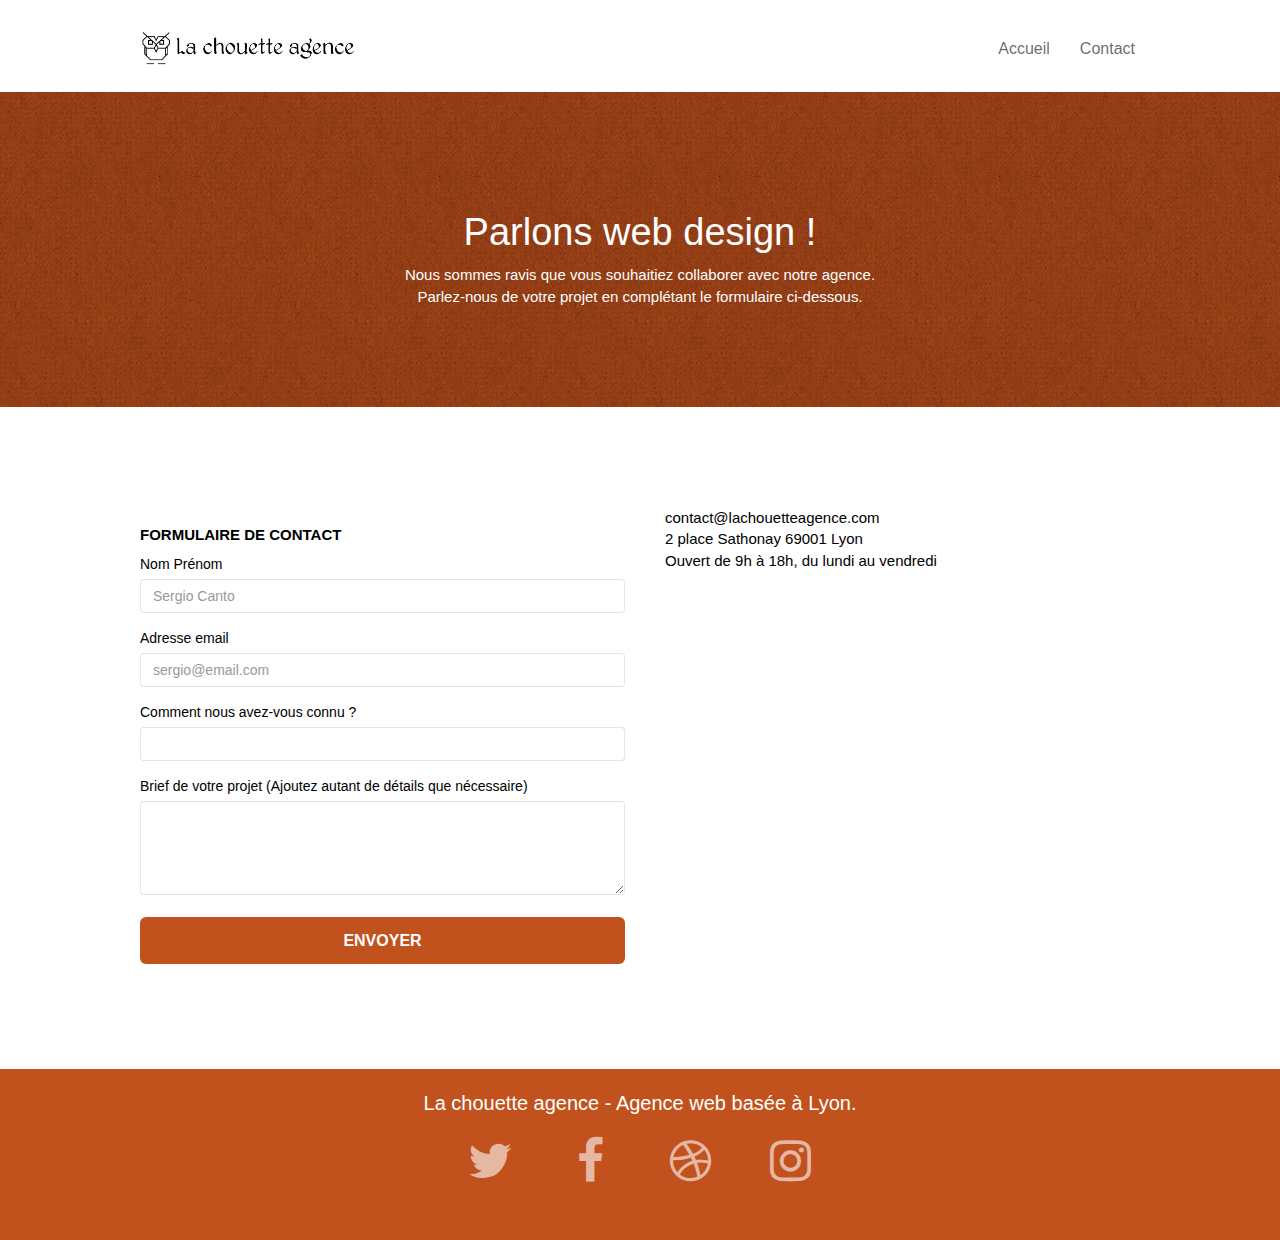
==== contact.html @ f84d081d "correction2 maps google" ====
<!doctype html>
<html lang="fr">
<head>
    <meta charset="utf-8">
    <meta name="description" content="Entreprise de web design basé a Lyon, stratégie, conseil, solutions de Web design sur mesure, Créations graphiques pour un site web qui vous resemble">
    <meta name="viewport" content="width=device-width, initial-scale=1.0, viewport-fit=cover">
    <link rel="shortcut icon" type="image/png" href="favicon.jpg">
	<link rel="stylesheet" href="https://stackpath.bootstrapcdn.com/bootstrap/3.4.1/css/bootstrap.min.css" integrity="sha384-HSMxcRTRxnN+Bdg0JdbxYKrThecOKuH5zCYotlSAcp1+c8xmyTe9GYg1l9a69psu" crossorigin="anonymous">
	<link rel="stylesheet" type="text/css" href="style.css">
	<link rel="stylesheet" type="text/css" href="./css/font-awesome.css">
	<link rel="stylesheet" type="text/css" href="./css/et-line.css">	
    <title>La Chouette Agence - Entreprise de Web Design à Lyon</title>
<!-- Analytics -->
<!-- Analytics END -->
</head>
<body>
<!-- Principal conteneur -->
<div class="page-container">

<!-- bloc-0 -->
<header class="bloc bgc-white l-bloc " id="bloc-0">
	<div class="container bloc-sm">
		<nav class="navbar row">
			<div class="navbar-header">
				<a class="navbar-brand" href="index.html"><img src="img/la-chouette-agence.webp" alt="paris web design logo agence web meilleure agence" height="40" /></a>
				<button id="nav-toggle" type="button" class="ui-navbar-toggle navbar-toggle" data-toggle="collapse" data-target=".navbar-1">
					<span class="sr-only">Toggle navigation</span><span class="icon-bar"></span><span class="icon-bar"></span><span class="icon-bar"></span>
				</button>
			</div>
			<div class="collapse navbar-collapse navbar-1 special-dropdown-nav">
				<ul class="site-navigation nav navbar-nav">
					<li>
						<a href="index.html">Accueil</a>
					</li>
					<li>
						<a href="contact.html" class="active" >Contact</a>
					</li>
				</ul>
			</div>
		</nav>
	</div>
</header>
<!-- bloc-0 END -->

<!-- bloc-6 -->
<div class="bloc bg-dots-bg bg-repeat bgc-atomic-tangerine d-bloc bloc-bg-texture texture-paper" id="bloc-6">
	<div class="container bloc-lg">
		<div class="row">
			<div class="col-sm-12">
				<h1 class="text-center hero-bloc-text tc-white">
					Parlons web design !
				</h1>
				<p class="text-center mg-lg tc-white tight-width-whitespace">
					Nous sommes ravis que vous souhaitiez collaborer avec notre agence.<br>
					Parlez-nous de votre projet en complétant le formulaire ci-dessous.
				</p>
			</div>
		</div>
	</div>
</div>
<!-- bloc-6 END -->

<!-- bloc-7 -->
<div class="bloc bgc-white l-bloc" id="bloc-7">
	<div class="container bloc-lg">
		<div class="row">
			<div class="col-sm-6">
				<h3>Formulaire de contact</h3>
				<form id="form_1">
					<div class="form-group">
						<label>
							Nom Prénom
						</label>
						<input id="name" class="form-control" placeholder="Sergio Canto" required />
					</div>
					<div class="form-group">
						<label>
							Adresse email
						</label>
						<input id="email" class="form-control" type="email" placeholder="sergio@email.com" required />
					</div>
					<div class="form-group">
						<label>
							Comment nous avez-vous connu ?
						</label>
						<input class="form-control" type="email" required id="input_504" />
					</div>
					<div class="form-group">
						<label>
							Brief de votre projet (Ajoutez autant de détails que nécessaire)<br>
						</label><textarea id="message" class="form-control" rows="4" cols="50" required></textarea>
					</div> 
					<button class="bloc-button btn btn-lg btn-block cta-hero btn-atomic-tangerine" type="submit">
						Envoyer
					</button>
				</form>
			</div>
			<div class="col-sm-6">
				<p>
					contact@lachouetteagence.com<br>2 place Sathonay 69001 Lyon<br>Ouvert de 9h à 18h, du lundi au vendredi<br>
				</p>
				<div class="googleMaps">
					<iframe src="https://www.google.com/maps/embed?pb=!1m18!1m12!1m3!1d862.5597998819254!2d4.830726705486619!3d45.76905824828234!2m3!1f0!2f0!3f0!3m2!1i1024!2i768!4f13.1!3m3!1m2!1s0x47f4eb020f3664e9%3A0x13e3d71752922c1f!2s2%20Pl.%20Sathonay%2C%2069001%20Lyon!5e0!3m2!1sfr!2sfr!4v1629535504383!5m2!1sfr!2sfr" width="95%" height="350" style="border:0;" allowfullscreen="" loading="lazy"></iframe>
				</div>
			</div>
		</div>
	</div>
</div>
<!-- bloc-7 END -->

<!-- ScrollToTop Button -->
<a class="bloc-button btn btn-d scrollToTop" onclick="scrollToTarget('1')"><span class="fa fa-chevron-up"></span></a>
<!-- ScrollToTop Button END-->


<!-- Footer - bloc-8 -->
<div class="bloc bgc-atomic-tangerine d-bloc" id="bloc-8">
	<div class="container bloc-sm">
		<div class="row">
			<div class="col-sm-12">
				<p class="text-center white">
					La chouette agence - Agence web basée à Lyon.<br>
				</p>
				<div class="row row-no-gutters social">
					<div class="col-sm-3">
						<div class="text-center">
							<a class="social" href="index.html"><span class="fa fa-twitter icon-md"></span></a>
						</div>
					</div>
					<div class="col-sm-3">
						<div class="text-center">
							<a class="social" href="index.html"><span class="fa fa-facebook icon-md"></span></a>
						</div>
					</div>
					<div class="col-sm-3">
						<div class="text-center">
							<a class="social" href="index.html"><span class="fa fa-dribbble icon-md"></span></a>
						</div>
					</div>
					<div class="col-sm-3">
						<div class="text-center">
							<a class="social" href="index.html"><span class="fa fa-instagram icon-md"></span></a>
						</div>
					</div>
				</div>
			</div>
		</div>
	</div>
</div>
<!-- Footer - bloc-8 END -->

</div>
<!-- Principal conteneur END -->
		<script src="https://code.jquery.com/jquery-3.6.0.min.js" integrity="sha256-/xUj+3OJU5yExlq6GSYGSHk7tPXikynS7ogEvDej/m4=" crossorigin="anonymous"></script>
		<script defer="" src="https://stackpath.bootstrapcdn.com/bootstrap/3.4.1/js/bootstrap.min.js" integrity="sha384-aJ21OjlMXNL5UyIl/XNwTMqvzeRMZH2w8c5cRVpzpU8Y5bApTppSuUkhZXN0VxHd" crossorigin="anonymous"></script>
		<script src="./js/blocs.js"></script>
</body>
</html>
---- style.css ----
body{margin:0;padding:0;background:#fff;overflow-x:hidden;-webkit-font-smoothing:antialiased;-moz-osx-font-smoothing:grayscale}a,button{transition:all .3s ease-in-out;outline:0!important}a:hover{text-decoration:none;cursor:pointer}#page-loading-blocs-notifaction{position:fixed;top:0;bottom:0;width:100%;z-index:100000;background:#fff url(img/pageload-spinner.gif) no-repeat center center}.bloc{width:100%;clear:both;background:50% 50% no-repeat;padding:0 50px;-webkit-background-size:cover;-moz-background-size:cover;-o-background-size:cover;background-size:cover;position:relative}.bloc .container{padding-left:0;padding-right:0}.bloc-lg{padding:100px 50px}.bloc-md{padding:50px}.bloc-sm{padding:20px 50px}.bg-b-edge,.bg-bl-edge,.bg-br-edge,.bg-center,.bg-l-edge,.bg-r-edge,.bg-repeat,.bg-t-edge,.bg-tl-edge,.bg-tr-edge{-webkit-background-size:auto!important;-moz-background-size:auto!important;-o-background-size:auto!important;background-size:auto!important}.bg-repeat{background:repeat}.bg-t-edge{background:top no-repeat}.bloc-bg-texture::before{content:"";background-size:2px 2px;position:absolute;top:0;bottom:0;left:0;right:0}.texture-paper::before{background:url(img/texture-paper.webp);background-size:280px 280px}.b-parallax{background-attachment:fixed}.d-bloc{color:#fff;font-size:20px;font-weight:500}.d-bloc button:hover{color:rgba(255,255,255,.9)}.d-bloc .icon-round,.d-bloc .icon-rounded,.d-bloc .icon-semi-rounded-a,.d-bloc .icon-semi-rounded-b,.d-bloc .icon-square{border-color:rgba(255,255,255,.9)}.d-bloc .divider-h span{border-color:rgba(255,255,255,.2)}.d-bloc .a-btn,.d-bloc .navbar a,.d-bloc .navbar-brand,.d-bloc a .icon-lg,.d-bloc a .icon-md,.d-bloc a .icon-sm,.d-bloc a .icon-xl,.d-bloc h1 a,.d-bloc h2 a,.d-bloc h3 a,.d-bloc h4 a,.d-bloc h5 a,.d-bloc h6 a,.d-bloc p a{color:rgba(255,255,255,.6)}.d-bloc .a-btn:hover,.d-bloc .navbar a:hover,.d-bloc .navbar-brand:hover,.d-bloc a:hover .icon-lg,.d-bloc a:hover .icon-md,.d-bloc a:hover .icon-sm,.d-bloc a:hover .icon-xl,.d-bloc h1 a:hover,.d-bloc h2 a:hover,.d-bloc h3 a:hover,.d-bloc h4 a:hover,.d-bloc h5 a:hover,.d-bloc h6 a:hover,.d-bloc p a:hover{color:#fff}.d-bloc .navbar-toggle .icon-bar{background:#fff}.d-bloc .btn-wire,.d-bloc .btn-wire:hover{color:#fff;border-color:#fff}.d-bloc .panel{color:rgba(0,0,0,.5)}.d-bloc .panel button:hover{color:rgba(0,0,0,.7)}.d-bloc .panel icon{border-color:rgba(0,0,0,.7)}.d-bloc .panel .divider-h span{border-color:rgba(0,0,0,.1)}.d-bloc .panel .a-btn{color:rgba(0,0,0,.6)}.d-bloc .panel .a-btn:hover{color:#000}.d-bloc .panel .btn-wire,.d-bloc .panel .btn-wire:hover{color:rgba(0,0,0,.7);border-color:rgba(0,0,0,.3)}.d-bloc .panel,.l-bloc{color:rgba(0,0,0,.5)}.d-bloc .panel button:hover,.l-bloc button:hover{color:rgba(0,0,0,.7)}.l-bloc .icon-round,.l-bloc .icon-rounded,.l-bloc .icon-semi-rounded-a,.l-bloc .icon-semi-rounded-b,.l-bloc .icon-square{border-color:rgba(0,0,0,.7)}.d-bloc .panel .divider-h span,.l-bloc .divider-h span{border-color:rgba(0,0,0,.1)}.d-bloc .panel .a-btn,.l-bloc .a-btn,.l-bloc .navbar a,.l-bloc .navbar-brand,.l-bloc a .icon-lg,.l-bloc a .icon-md,.l-bloc a .icon-sm,.l-bloc a .icon-xl,.l-bloc h1 a,.l-bloc h2 a,.l-bloc h3 a,.l-bloc h4 a,.l-bloc h5 a,.l-bloc h6 a,.l-bloc p a{color:rgba(0,0,0,.6)}.d-bloc .panel .a-btn:hover,.l-bloc .a-btn:hover,.l-bloc .navbar a:hover,.l-bloc .navbar-brand:hover,.l-bloc a:hover .icon-lg,.l-bloc a:hover .icon-md,.l-bloc a:hover .icon-sm,.l-bloc a:hover .icon-xl,.l-bloc h1 a:hover,.l-bloc h2 a:hover,.l-bloc h3 a:hover,.l-bloc h4 a:hover,.l-bloc h5 a:hover,.l-bloc h6 a:hover,.l-bloc p a:hover{color:#000}.l-bloc .navbar-toggle .icon-bar{color:rgba(0,0,0,.6)}.d-bloc .panel .btn-wire,.d-bloc .panel .btn-wire:hover,.l-bloc .btn-wire,.l-bloc .btn-wire:hover{color:rgba(0,0,0,.7);border-color:rgba(0,0,0,.3)}.voffset{margin-top:30px}.voffset-lg{margin-top:80px}.row-no-gutters{margin-right:0;margin-left:0}.row.row-no-gutters>[class*=" col-"],.row.row-no-gutters>[class^=col-]{padding-right:0;padding-left:0}#bloc-1-hero h1{font-size:32px}.navbar{margin-bottom:0;z-index:1}.navbar-brand{height:auto;padding:3px 15px;font-size:25px;font-weight:400;font-weight:600;line-height:44px}.navbar-brand img{max-height:200px;margin:0 5px 0 0;display:inline}.navbar-brand img[src$=svg]{min-width:100px}.nav-center .navbar-brand img{margin:0}.navbar .nav{padding-top:2px;margin-right:-16px;float:right;z-index:1}.nav>li{float:left;margin-top:4px;font-size:16px}.navbar-nav .open .dropdown-menu>li>a{text-align:inherit}.active .nav>li a:focus,.nav>li a:hover{text-decoration:none;background-color:#f8d89d}.navbar-toggle{margin:10px 10px 0 0;border:0}.navbar-toggle:hover{background:0 0!important}.navbar-toggle .icon-bar{background-color:rgba(0,0,0,.5);width:26px}.nav-invert .navbar .nav{float:left}.nav-invert .navbar-brand,.nav-invert .navbar-header{float:right;position:relative;z-index:2}ol,ul{font-size:18px;margin-top:15px}.footer__list li a{color:#fff}.googleMaps{display:flex;justify-content:center}@media (min-width:768px){.site-navigation{position:absolute;top:50%;right:20px;transform:translate(0,-50%);-webkit-transform:translateY(-50%)}.nav>li .dropdown-menu a,.nav>li .dropdown-menu a:hover{color:#484848}.nav-invert .site-navigation{left:0;right:0}.nav-center{text-align:center}.nav-center .navbar-header{width:100%}.nav-center .nav>li,.nav-center .navbar-brand,.nav-center .navbar-header{float:none;display:inline-block}.nav-center .site-navigation{position:relative;width:100%;right:0;margin-right:0;margin-top:20px}.nav-center.mini-nav .navbar-toggle{float:none;margin:10px auto 0}}.nav>li>.dropdown a{background:0 0!important;display:block;padding:14px 15px}nav .caret{margin:0 5px}.dropdown-menu .dropdown-menu{top:-8px;left:100%}.dropdown-menu .dropmenu-flow-right{top:100%;left:0;margin-left:-1px;border-top-left-radius:0;border-top-right-radius:0}.dropdown-menu .dropdown span{border:4px solid #000;border-top-color:transparent;border-right-color:transparent;border-bottom-color:transparent;margin:6px -5px 0 0!important;float:right}.mg-md{margin-top:10px;margin-bottom:20px}.mg-lg{margin-top:10px;margin-bottom:40px}.btn{margin:0 5px 5px 0}.btn.pull-right{margin:0 0 5px 5px}.btn-d,.btn-d:focus,.btn-d:hover{color:#fff;background:rgba(0,0,0,.3)}button{outline:0!important}.btn-rd{border-radius:40px}.btn-clean{border:1px solid rgba(0,0,0,.08);border-bottom-color:rgba(0,0,0,.1);text-shadow:0 1px 0 rgba(0,0,1,.1);box-shadow:0 1px 3px rgba(0,0,1,.25),inset 0 1px 0 0 rgba(255,255,255,.15)}.icon-md{font-size:48px!important;margin-bottom:15px}.icon-lg{font-size:60px!important}.sm-shadow{text-shadow:0 1px 2px rgba(0,0,0,.3)}.panel-sq,.panel-sq .panel-footer,.panel-sq .panel-heading{border-radius:0}.panel-rd{border-radius:30px}.panel-rd .panel-heading{border-radius:29px 29px 0 0}.panel-rd .panel-footer{border-radius:0 0 29px 29px}.form-control{border-color:rgba(0,0,0,.1);box-shadow:none}.scrollToTop{width:40px;height:40px;position:fixed;bottom:20px;right:20px;opacity:0;z-index:500;transition:all .3s ease-in-out}.scrollToTop span{margin-top:6px}.showScrollTop{font-size:14px;opacity:1}a[data-lightbox]{position:relative;display:block;text-align:center}a[data-lightbox]:hover::before{content:"+";font-family:HelveticaNeue-Light,"Helvetica Neue Light","Helvetica Neue",Helvetica,Arial;font-size:32px;width:50px;height:50px;margin-left:-25px;border-radius:50%;background:rgba(0,0,0,.6);color:#fff;font-weight:100;z-index:1;position:absolute;top:50%;transform:translateY(-50%);-webkit-transform:translateY(-50%)}a[data-lightbox]:hover img{opacity:.6;-webkit-animation-fill-mode:none;animation-fill-mode:none}#lightbox-modal{display:flex;align-items:center}#lightbox-modal .modal-dialog{width:90%;max-width:900px;margin:0 auto 0}#lightbox-modal .modal-dialog img{max-height:90vh;margin:0 auto}.lightbox-caption{padding:20px;color:#fff;background:rgba(0,0,0,.5);position:absolute;left:15px;right:15px;bottom:5px}.close-lightbox{color:#fff;font-size:30px;position:absolute;top:20px;right:20px;z-index:20;background:rgba(0,0,0,.5);border:none;line-height:30px;padding:0 9px 5px;opacity:.3}.close-lightbox:hover,.next-lightbox:hover,.prev-lightbox:hover{opacity:1;color:#fff}.next-lightbox,.prev-lightbox{font-size:20px;color:rgba(255,255,255,.9);background:rgba(0,0,0,.5);transition:all .2s ease-in-out;position:absolute;top:45%;z-index:1;opacity:.4}.next-lightbox{padding:6px 8px 1px 13px;right:25px}.prev-lightbox{padding:6px 13px 1px 10px;left:25px}.snapshot-lb .modal-body{padding-bottom:45px}.snapshot-lb .lightbox-caption{padding:0;color:rgba(0,0,0,.5);background:0 0}.btn,a,h1,h2,h3,h4,h5,h6,label,p{font-family:helvetica;font-weight:400;color:#000}.container{max-width:1000px}.container-title{display:flex;justify-content:center}.hero-bloc-text{font-size:38px}.hero-bloc-text-sub{font-size:36px}.statement-bloc-text{line-height:26px;font-style:italic;font-size:20px;text-align:center;font-weight:lighter;max-width:520px;margin:auto auto auto auto}p{font-size:15px}.col-sm-6 p{padding-left:10px}.quote{margin:auto;max-width:80%;font-size:20px;font-style:italic;color:#1b1b1b}.quote-author{font-size:16px;padding-top:20px;font-style:normal;color:#1b1b1b}.tight-width-whitespace{max-width:600px;margin:auto auto auto auto}.h1{font-size:20px;font-family:"Open Sans"}.cta-hero{margin-top:22px;color:#fff!important;text-transform:uppercase;padding:12px 28px 12px 28px;font-size:16px;font-weight:700}.social{max-width:400px;margin:20px auto 20px auto}h2{font-size:22px;line-height:1.4em}.wedo-title{font-size:20px;max-width:80%;margin-bottom:20px}h3{font-size:15px;text-transform:uppercase;font-weight:700;color:#000!important}.med-width-whitespace{max-width:800px;margin:auto auto auto auto;box-shadow:0 0 0 #000}h1{color:#333!important}h4{color:#333!important}.icons{margin-bottom:14px;margin-top:24px}.white{color:#fff!important;font-size:20px}.portfolio-thumb{margin-bottom:24px}.portfolio-row{margin-bottom:44px;margin-top:50px}.avatar{box-shadow:0 4px 9px rgba(0,0,0,.3)}.black-background{background-color:rgba(165,147,99,.7);padding:40px 40px 40px 40px}.bold-link{font-weight:900;text-decoration:underline!important}.bgc-white{background-color:#fff!important}.bgc-dark-slate-blue{background-color:#364577}.bgc-atomic-tangerine{background-color:#c2521d}.tc-white{color:#fff!important}.btn-atomic-tangerine{background:#c2521d;color:#fff!important}.btn-atomic-tangerine:hover{background:#c27956!important;color:#fff!important}.ltc-white{color:#fff!important}.ltc-white:hover{color:#ccc!important}.ltc-atomic-tangerine{color:#f3976c!important}.ltc-atomic-tangerine:hover{color:#c27956!important}.icon-dark-slate-blue{color:#15224e!important;border-color:#15224e!important}.bg-dots-bg{background-image:url(img/dots-bg.png)}.bg-lines-h2-bg{background-image:url(img/lines-h2-bg.png)}.bg-banniere{background-image:url(img/la-chouette-agence-banniere.webp)}.bg-presentation{background-image:url(img/image-de-presentation.webp)}@media (max-width:1024px){.bloc{padding-left:20px;padding-right:20px}.bloc-tile-2.full-width-bloc .container,.bloc-tile-3.full-width-bloc .container,.bloc-tile-4.full-width-bloc .container,.bloc.full-width-bloc{padding-left:0;padding-right:0}}@media (max-width:992px) and (min-width:768px){.navbar .nav{max-width:80%}.nav-center.navbar .nav{max-width:100%}}@media only screen and (min-width:768px) and (max-width:1024px) and (orientation:landscape){.b-parallax{background-attachment:scroll}}@media only screen and (min-width:1024px) and (max-width:1366px) and (-webkit-min-device-pixel-ratio:1.5){.b-parallax{background-attachment:scroll}}@media (max-width:991px){.container{width:100%}.b-parallax{background-attachment:scroll}#hero-bloc,.page-container{overflow-x:hidden;position:relative}.bloc{padding-left:constant(safe-area-inset-left);padding-right:constant(safe-area-inset-right)}.bloc-group,.bloc-group .bloc{display:block;width:100%}.bloc-fill-screen .fill-bloc-bottom-edge,.bloc-fill-screen .fill-bloc-top-edge{padding:0 20px;padding-left:constant(safe-area-inset-left);padding-right:constant(safe-area-inset-right)}}@media (max-width:767px){.page-container{overflow-x:hidden;position:relative}#disqus_thread,h1,h2,h3,h4,h5,h6,p{padding-left:10px;padding-right:10px}#textCenter .text-center{padding-left:0!important;padding-right:0!important}.b-parallax{background-attachment:scroll}.navbar .nav{padding-top:0;border-top:1px solid rgba(0,0,0,.2);float:none!important}.navbar.row{margin-left:0;margin-right:0}.site-navigation{position:inherit;transform:none;-webkit-transform:none;-ms-transform:none}.nav>li{margin-top:0;border-bottom:1px solid rgba(0,0,0,.1);background:rgba(0,0,0,.05);text-align:left;padding-left:15px;width:100%}.nav>li:hover{background:rgba(0,0,0,.08)}.dropdown .dropdown a .caret{float:none;margin:5px 0 0 10px!important;border:4px solid #000;border-bottom-color:transparent;border-right-color:transparent;border-left-color:transparent}#hero-bloc .navbar .nav{background:rgba(0,0,0,.8)}#hero-bloc .navbar .nav a{color:rgba(255,255,255,.6)}.hero{padding:50px 0}.hero-nav{left:-1px;right:-1px}.navbar-collapse{padding:0;overflow-x:hidden;-webkit-box-shadow:none;box-shadow:none}.navbar-brand img{max-height:40px;width:auto}.nav-invert .navbar-header{float:none;width:100%}.nav-invert .navbar-toggle{float:left;margin-left:10px}.bloc{padding-left:0;padding-right:0}.bloc-lg,.bloc-xl,.bloc-xxl{padding:40px 0}.bloc-md,.bloc-sm{padding-left:0;padding-right:0}.bloc-fill-screen .fill-bloc-bottom-edge,.bloc-fill-screen .fill-bloc-top-edge,.bloc-tile-2 .container,.bloc-tile-3 .container,.bloc-tile-4 .container{padding-left:0;padding-right:0}.a-block{padding:0 10px}.btn-dwn{display:none}.voffset{margin-top:5px}.voffset-md{margin-top:20px}.voffset-lg{margin-top:30px}form{padding:5px}.close-lightbox{display:inline-block}.blocsapp-device-iphone5{background-size:216px 425px;padding-top:60px;width:216px;height:425px}.blocsapp-device-iphone5 img{width:180px;height:320px}.bloc-mob-center-text{text-align:center}}@media (max-width:400px){.bloc{padding-left:0;padding-right:0}}@media (max-width:720px){.social{display:flex;flex-direction:row;justify-content:space-between}.hero-bloc-text{font-size:30px}}
---- css/et-line.css ----
@font-face {
    font-family: et-line;
    src: url(../fonts/et-line.eot);
    src: url(../fonts/et-line.eot?#iefix) format('embedded-opentype'), url(../fonts/et-line.woff) format('woff'), url(../fonts/et-line.ttf) format('truetype'), url(../fonts/et-line.svg#et-line) format('svg');
    font-weight: 400;
    font-style: normal;
    font-display: swap;
}

.et-icon-adjustments,
.et-icon-alarmclock,
.et-icon-anchor,
.et-icon-aperture,
.et-icon-attachment,
.et-icon-bargraph,
.et-icon-basket,
.et-icon-beaker,
.et-icon-bike,
.et-icon-book-open,
.et-icon-briefcase,
.et-icon-browser,
.et-icon-calendar,
.et-icon-camera,
.et-icon-caution,
.et-icon-chat,
.et-icon-circle-compass,
.et-icon-clipboard,
.et-icon-clock,
.et-icon-cloud,
.et-icon-compass,
.et-icon-desktop,
.et-icon-dial,
.et-icon-document,
.et-icon-documents,
.et-icon-download,
.et-icon-dribbble,
.et-icon-edit,
.et-icon-envelope,
.et-icon-expand,
.et-icon-facebook,
.et-icon-flag,
.et-icon-focus,
.et-icon-gears,
.et-icon-genius,
.et-icon-gift,
.et-icon-global,
.et-icon-globe,
.et-icon-googleplus,
.et-icon-grid,
.et-icon-happy,
.et-icon-hazardous,
.et-icon-heart,
.et-icon-hotairballoon,
.et-icon-hourglass,
.et-icon-key,
.et-icon-laptop,
.et-icon-layers,
.et-icon-lifesaver,
.et-icon-lightbulb,
.et-icon-linegraph,
.et-icon-linkedin,
.et-icon-lock,
.et-icon-magnifying-glass,
.et-icon-map,
.et-icon-map-pin,
.et-icon-megaphone,
.et-icon-mic,
.et-icon-mobile,
.et-icon-newspaper,
.et-icon-notebook,
.et-icon-paintbrush,
.et-icon-paperclip,
.et-icon-pencil,
.et-icon-phone,
.et-icon-picture,
.et-icon-pictures,
.et-icon-piechart,
.et-icon-presentation,
.et-icon-pricetags,
.et-icon-printer,
.et-icon-profile-female,
.et-icon-profile-male,
.et-icon-puzzle,
.et-icon-quote,
.et-icon-recycle,
.et-icon-refresh,
.et-icon-ribbon,
.et-icon-rss,
.et-icon-sad,
.et-icon-scissors,
.et-icon-scope,
.et-icon-search,
.et-icon-shield,
.et-icon-speedometer,
.et-icon-strategy,
.et-icon-streetsign,
.et-icon-tablet,
.et-icon-target,
.et-icon-telescope,
.et-icon-toolbox,
.et-icon-tools,
.et-icon-tools-2,
.et-icon-trophy,
.et-icon-tumblr,
.et-icon-twitter,
.et-icon-upload,
.et-icon-video,
.et-icon-wallet,
.et-icon-wine {
    font-family: et-line;
    speak-as: none;
    font-style: normal;
    font-weight: 400;
    font-variant: normal;
    text-transform: none;
    line-height: 1;
    -webkit-font-smoothing: antialiased;
    -moz-osx-font-smoothing: grayscale;
    display: inline-block
}

.et-icon-mobile:before {
    content: "\e000"
}

.et-icon-laptop:before {
    content: "\e001"
}

.et-icon-desktop:before {
    content: "\e002"
}

.et-icon-tablet:before {
    content: "\e003"
}

.et-icon-phone:before {
    content: "\e004"
}

.et-icon-document:before {
    content: "\e005"
}

.et-icon-documents:before {
    content: "\e006"
}

.et-icon-search:before {
    content: "\e007"
}

.et-icon-clipboard:before {
    content: "\e008"
}

.et-icon-newspaper:before {
    content: "\e009"
}

.et-icon-notebook:before {
    content: "\e00a"
}

.et-icon-book-open:before {
    content: "\e00b"
}

.et-icon-browser:before {
    content: "\e00c"
}

.et-icon-calendar:before {
    content: "\e00d"
}

.et-icon-presentation:before {
    content: "\e00e"
}

.et-icon-picture:before {
    content: "\e00f"
}

.et-icon-pictures:before {
    content: "\e010"
}

.et-icon-video:before {
    content: "\e011"
}

.et-icon-camera:before {
    content: "\e012"
}

.et-icon-printer:before {
    content: "\e013"
}

.et-icon-toolbox:before {
    content: "\e014"
}

.et-icon-briefcase:before {
    content: "\e015"
}

.et-icon-wallet:before {
    content: "\e016"
}

.et-icon-gift:before {
    content: "\e017"
}

.et-icon-bargraph:before {
    content: "\e018"
}

.et-icon-grid:before {
    content: "\e019"
}

.et-icon-expand:before {
    content: "\e01a"
}

.et-icon-focus:before {
    content: "\e01b"
}

.et-icon-edit:before {
    content: "\e01c"
}

.et-icon-adjustments:before {
    content: "\e01d"
}

.et-icon-ribbon:before {
    content: "\e01e"
}

.et-icon-hourglass:before {
    content: "\e01f"
}

.et-icon-lock:before {
    content: "\e020"
}

.et-icon-megaphone:before {
    content: "\e021"
}

.et-icon-shield:before {
    content: "\e022"
}

.et-icon-trophy:before {
    content: "\e023"
}

.et-icon-flag:before {
    content: "\e024"
}

.et-icon-map:before {
    content: "\e025"
}

.et-icon-puzzle:before {
    content: "\e026"
}

.et-icon-basket:before {
    content: "\e027"
}

.et-icon-envelope:before {
    content: "\e028"
}

.et-icon-streetsign:before {
    content: "\e029"
}

.et-icon-telescope:before {
    content: "\e02a"
}

.et-icon-gears:before {
    content: "\e02b"
}

.et-icon-key:before {
    content: "\e02c"
}

.et-icon-paperclip:before {
    content: "\e02d"
}

.et-icon-attachment:before {
    content: "\e02e"
}

.et-icon-pricetags:before {
    content: "\e02f"
}

.et-icon-lightbulb:before {
    content: "\e030"
}

.et-icon-layers:before {
    content: "\e031"
}

.et-icon-pencil:before {
    content: "\e032"
}

.et-icon-tools:before {
    content: "\e033"
}

.et-icon-tools-2:before {
    content: "\e034"
}

.et-icon-scissors:before {
    content: "\e035"
}

.et-icon-paintbrush:before {
    content: "\e036"
}

.et-icon-magnifying-glass:before {
    content: "\e037"
}

.et-icon-circle-compass:before {
    content: "\e038"
}

.et-icon-linegraph:before {
    content: "\e039"
}

.et-icon-mic:before {
    content: "\e03a"
}

.et-icon-strategy:before {
    content: "\e03b"
}

.et-icon-beaker:before {
    content: "\e03c"
}

.et-icon-caution:before {
    content: "\e03d"
}

.et-icon-recycle:before {
    content: "\e03e"
}

.et-icon-anchor:before {
    content: "\e03f"
}

.et-icon-profile-male:before {
    content: "\e040"
}

.et-icon-profile-female:before {
    content: "\e041"
}

.et-icon-bike:before {
    content: "\e042"
}

.et-icon-wine:before {
    content: "\e043"
}

.et-icon-hotairballoon:before {
    content: "\e044"
}

.et-icon-globe:before {
    content: "\e045"
}

.et-icon-genius:before {
    content: "\e046"
}

.et-icon-map-pin:before {
    content: "\e047"
}

.et-icon-dial:before {
    content: "\e048"
}

.et-icon-chat:before {
    content: "\e049"
}

.et-icon-heart:before {
    content: "\e04a"
}

.et-icon-cloud:before {
    content: "\e04b"
}

.et-icon-upload:before {
    content: "\e04c"
}

.et-icon-download:before {
    content: "\e04d"
}

.et-icon-target:before {
    content: "\e04e"
}

.et-icon-hazardous:before {
    content: "\e04f"
}

.et-icon-piechart:before {
    content: "\e050"
}

.et-icon-speedometer:before {
    content: "\e051"
}

.et-icon-global:before {
    content: "\e052"
}

.et-icon-compass:before {
    content: "\e053"
}

.et-icon-lifesaver:before {
    content: "\e054"
}

.et-icon-clock:before {
    content: "\e055"
}

.et-icon-aperture:before {
    content: "\e056"
}

.et-icon-quote:before {
    content: "\e057"
}

.et-icon-scope:before {
    content: "\e058"
}

.et-icon-alarmclock:before {
    content: "\e059"
}

.et-icon-refresh:before {
    content: "\e05a"
}

.et-icon-happy:before {
    content: "\e05b"
}

.et-icon-sad:before {
    content: "\e05c"
}

.et-icon-facebook:before {
    content: "\e05d"
}

.et-icon-twitter:before {
    content: "\e05e"
}

.et-icon-googleplus:before {
    content: "\e05f"
}

.et-icon-rss:before {
    content: "\e060"
}

.et-icon-tumblr:before {
    content: "\e061"
}

.et-icon-linkedin:before {
    content: "\e062"
}

.et-icon-dribbble:before {
    content: "\e063"
}
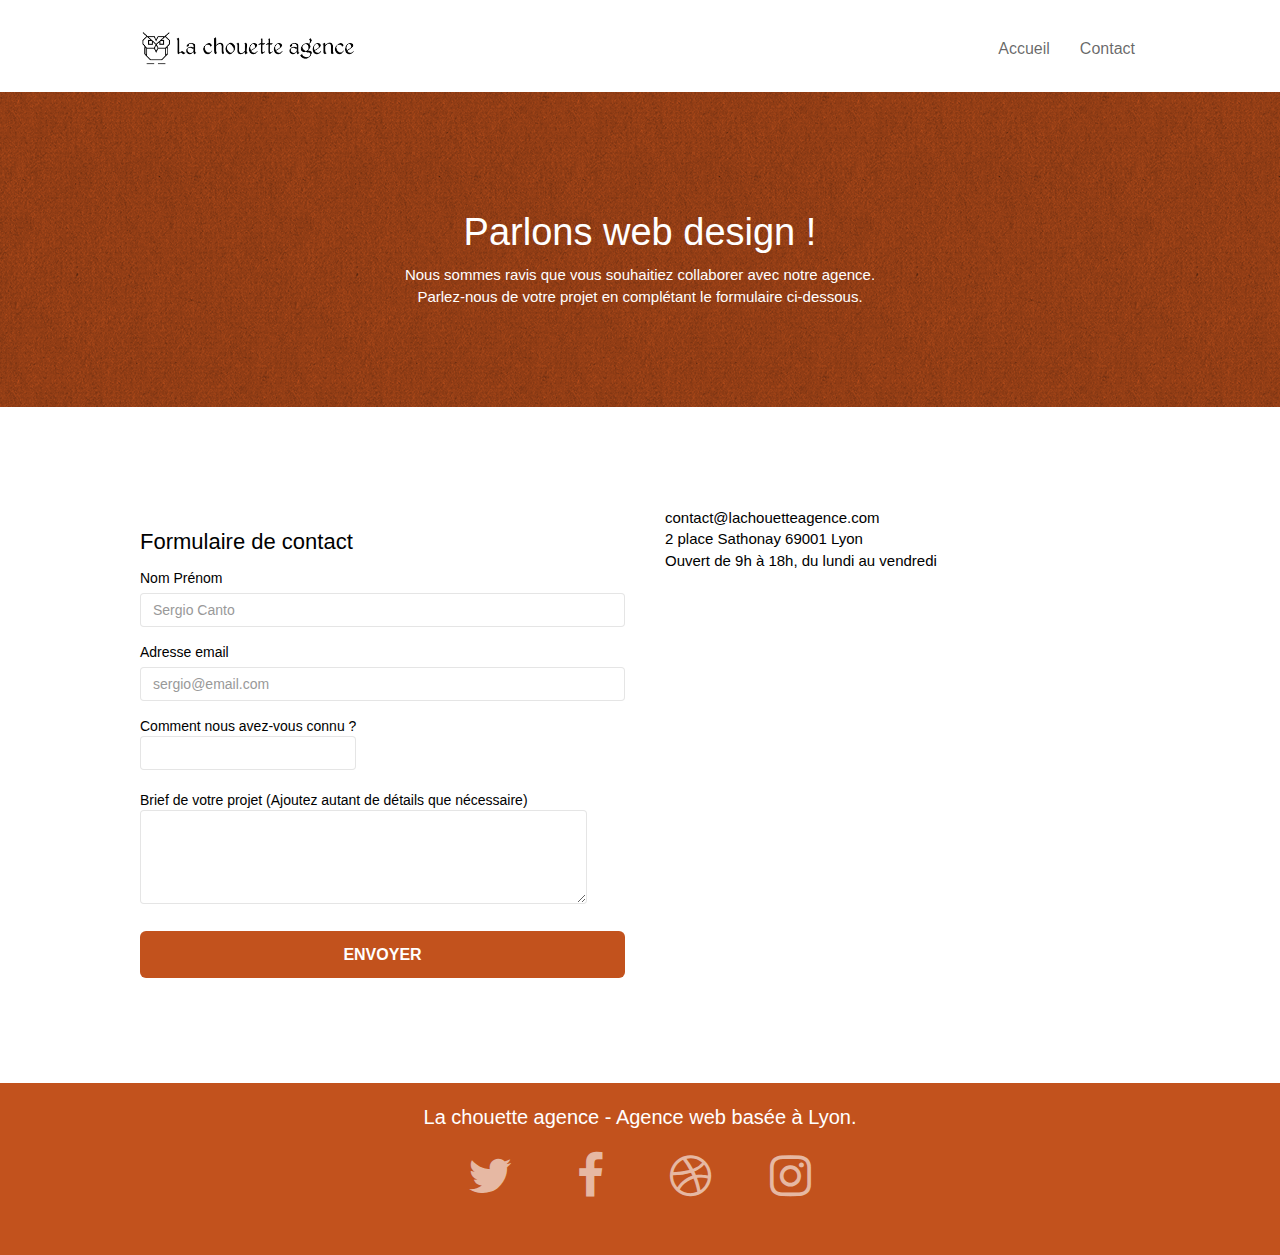
==== commit b74f81c3: "Améliorations dans contact.html" ====
--- a/contact.html
+++ b/contact.html
@@ -65,7 +65,7 @@
 	<div class="container bloc-lg">
 		<div class="row">
 			<div class="col-sm-6">
-				<h3>Formulaire de contact</h3>
+				<h2>Formulaire de contact</h2>
 				<form id="form_1">
 					<div class="form-group">
 						<label>
@@ -82,13 +82,14 @@
 					<div class="form-group">
 						<label>
 							Comment nous avez-vous connu ?
+							<input class="form-control" type="email" required id="input_504" />
 						</label>
-						<input class="form-control" type="email" required id="input_504" />
 					</div>
 					<div class="form-group">
 						<label>
 							Brief de votre projet (Ajoutez autant de détails que nécessaire)<br>
-						</label><textarea id="message" class="form-control" rows="4" cols="50" required></textarea>
+							<textarea id="message" class="form-control" rows="4" cols="50" required></textarea>
+						</label>
 					</div> 
 					<button class="bloc-button btn btn-lg btn-block cta-hero btn-atomic-tangerine" type="submit">
 						Envoyer
@@ -100,7 +101,7 @@
 					contact@lachouetteagence.com<br>2 place Sathonay 69001 Lyon<br>Ouvert de 9h à 18h, du lundi au vendredi<br>
 				</p>
 				<div class="googleMaps">
-					<iframe src="https://www.google.com/maps/embed?pb=!1m18!1m12!1m3!1d862.5597998819254!2d4.830726705486619!3d45.76905824828234!2m3!1f0!2f0!3f0!3m2!1i1024!2i768!4f13.1!3m3!1m2!1s0x47f4eb020f3664e9%3A0x13e3d71752922c1f!2s2%20Pl.%20Sathonay%2C%2069001%20Lyon!5e0!3m2!1sfr!2sfr!4v1629535504383!5m2!1sfr!2sfr" width="95%" height="350" style="border:0;" allowfullscreen="" loading="lazy"></iframe>
+					<iframe title="Address of Agence Web Design - Lyon" src="https://www.google.com/maps/embed?pb=!1m18!1m12!1m3!1d862.5597998819254!2d4.830726705486619!3d45.76905824828234!2m3!1f0!2f0!3f0!3m2!1i1024!2i768!4f13.1!3m3!1m2!1s0x47f4eb020f3664e9%3A0x13e3d71752922c1f!2s2%20Pl.%20Sathonay%2C%2069001%20Lyon!5e0!3m2!1sfr!2sfr!4v1629535504383!5m2!1sfr!2sfr" width="95%" height="350" style="border:0;" allowfullscreen="" loading="lazy"></iframe>
 				</div>
 			</div>
 		</div>
@@ -124,22 +125,22 @@
 				<div class="row row-no-gutters social">
 					<div class="col-sm-3">
 						<div class="text-center">
-							<a class="social" href="index.html"><span class="fa fa-twitter icon-md"></span></a>
+							<a class="social" href="https://twitter.com/" aria-label="twitter link"><span class="fa fa-twitter icon-md"></span></a>
 						</div>
 					</div>
 					<div class="col-sm-3">
 						<div class="text-center">
-							<a class="social" href="index.html"><span class="fa fa-facebook icon-md"></span></a>
+							<a class="social" href="https://fr-fr.facebook.com/" aria-label="facebook link"><span class="fa fa-facebook icon-md"></span></a>
 						</div>
 					</div>
 					<div class="col-sm-3">
 						<div class="text-center">
-							<a class="social" href="index.html"><span class="fa fa-dribbble icon-md"></span></a>
+							<a class="social" href="https://dribbble.com/" aria-label="dribbble link"><span class="fa fa-dribbble icon-md"></span></a>
 						</div>
 					</div>
 					<div class="col-sm-3">
 						<div class="text-center">
-							<a class="social" href="index.html"><span class="fa fa-instagram icon-md"></span></a>
+							<a class="social" href="https://www.instagram.com/" aria-label="instagram link"><span class="fa fa-instagram icon-md"></span></a>
 						</div>
 					</div>
 				</div>
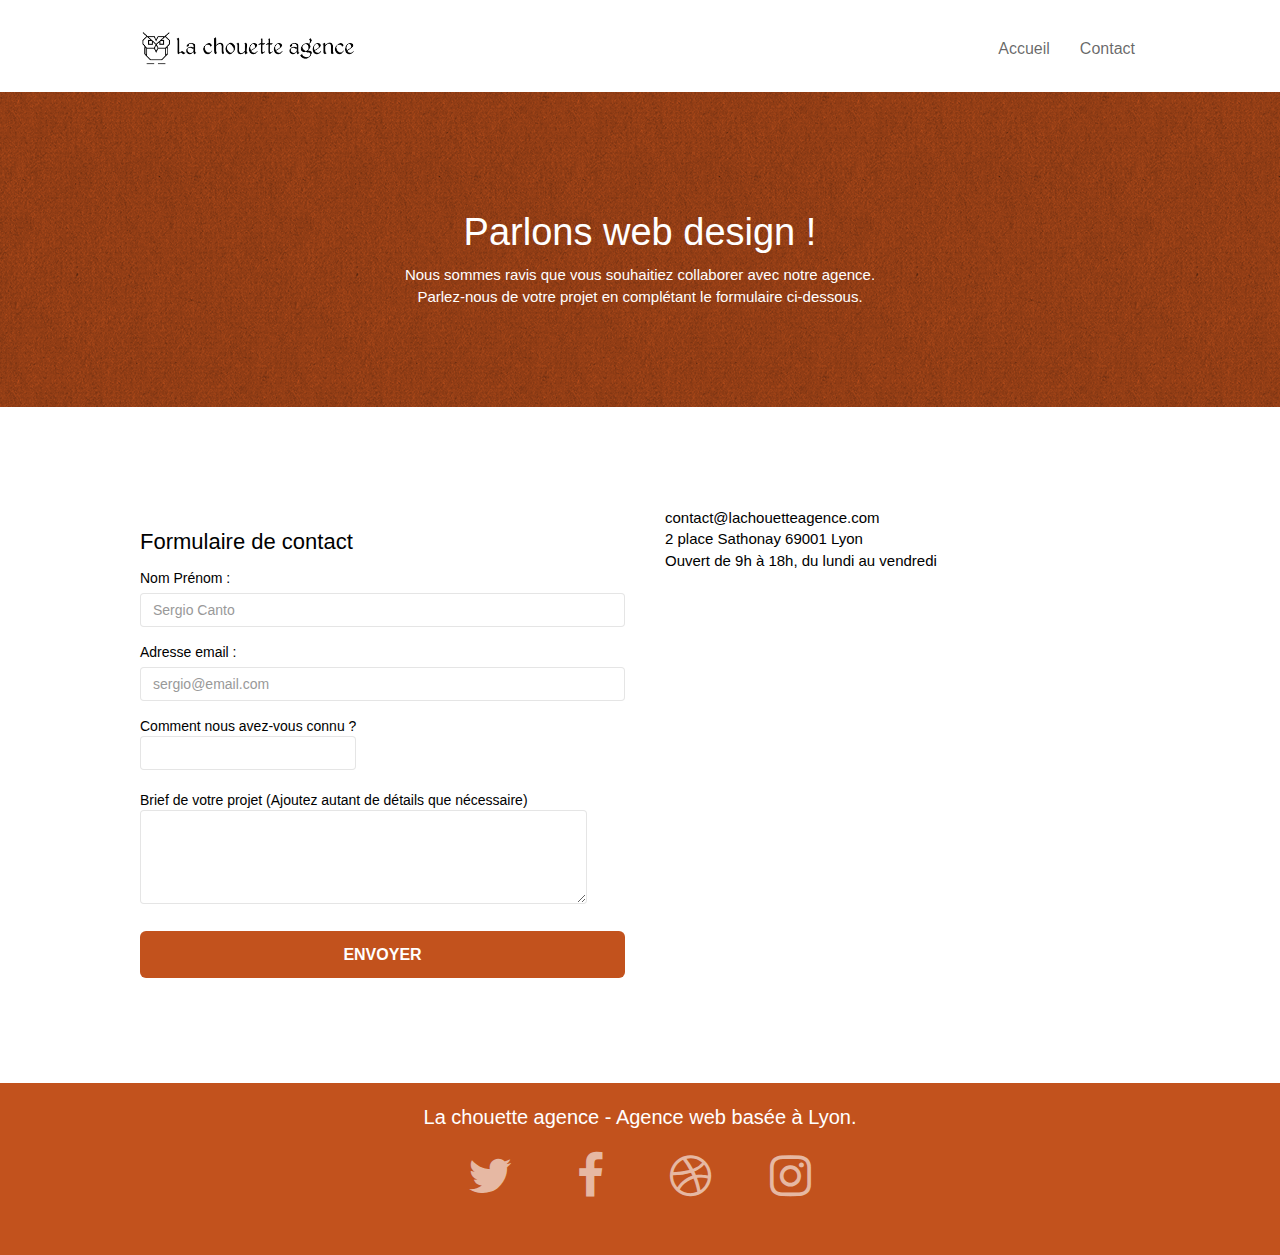
==== commit 7f60a3f2: "Corrections du formulaire" ====
--- a/contact.html
+++ b/contact.html
@@ -15,7 +15,7 @@
 </head>
 <body>
 <!-- Principal conteneur -->
-<div class="page-container">
+<section class="page-container">
 
 <!-- bloc-0 -->
 <header class="bloc bgc-white l-bloc " id="bloc-0">
@@ -66,29 +66,29 @@
 		<div class="row">
 			<div class="col-sm-6">
 				<h2>Formulaire de contact</h2>
-				<form id="form_1">
+				<form id="form_1" action="/my-handling-form-page" method="post">
 					<div class="form-group">
-						<label>
-							Nom Prénom
+						<label for="name">
+							Nom Prénom :
 						</label>
-						<input id="name" class="form-control" placeholder="Sergio Canto" required />
+						<input id="name" name="user_name" class="form-control" placeholder="Sergio Canto" required />
 					</div>
 					<div class="form-group">
-						<label>
-							Adresse email
+						<label for="email">
+							Adresse email :
 						</label>
 						<input id="email" class="form-control" type="email" placeholder="sergio@email.com" required />
 					</div>
 					<div class="form-group">
-						<label>
+						<label for="howDidYouFindUs">
 							Comment nous avez-vous connu ?
-							<input class="form-control" type="email" required id="input_504" />
+							<input id="howDidYouFindUs" class="form-control" required id="input_504" />
 						</label>
 					</div>
 					<div class="form-group">
-						<label>
+						<label for="message">
 							Brief de votre projet (Ajoutez autant de détails que nécessaire)<br>
-							<textarea id="message" class="form-control" rows="4" cols="50" required></textarea>
+							<textarea id="message" name="user_message" class="form-control" rows="4" cols="50" required></textarea>
 						</label>
 					</div> 
 					<button class="bloc-button btn btn-lg btn-block cta-hero btn-atomic-tangerine" type="submit">
@@ -96,14 +96,14 @@
 					</button>
 				</form>
 			</div>
-			<div class="col-sm-6">
+			<address class="col-sm-6">
 				<p>
 					contact@lachouetteagence.com<br>2 place Sathonay 69001 Lyon<br>Ouvert de 9h à 18h, du lundi au vendredi<br>
 				</p>
 				<div class="googleMaps">
-					<iframe title="Address of Agence Web Design - Lyon" src="https://www.google.com/maps/embed?pb=!1m18!1m12!1m3!1d862.5597998819254!2d4.830726705486619!3d45.76905824828234!2m3!1f0!2f0!3f0!3m2!1i1024!2i768!4f13.1!3m3!1m2!1s0x47f4eb020f3664e9%3A0x13e3d71752922c1f!2s2%20Pl.%20Sathonay%2C%2069001%20Lyon!5e0!3m2!1sfr!2sfr!4v1629535504383!5m2!1sfr!2sfr" width="95%" height="350" style="border:0;" allowfullscreen="" loading="lazy"></iframe>
+					<iframe title="Address of Agence Web Design - Lyon" src="https://www.google.com/maps/embed?pb=!1m18!1m12!1m3!1d862.5597998819254!2d4.830726705486619!3d45.76905824828234!2m3!1f0!2f0!3f0!3m2!1i1024!2i768!4f13.1!3m3!1m2!1s0x47f4eb020f3664e9%3A0x13e3d71752922c1f!2s2%20Pl.%20Sathonay%2C%2069001%20Lyon!5e0!3m2!1sfr!2sfr!4v1629535504383!5m2!1sfr!2sfr" width="350" height="250" style="border:0;" allowfullscreen="" loading="lazy"></iframe>
 				</div>
-			</div>
+			</address>
 		</div>
 	</div>
 </div>
@@ -150,7 +150,7 @@
 </div>
 <!-- Footer - bloc-8 END -->
 
-</div>
+</section>
 <!-- Principal conteneur END -->
 		<script src="https://code.jquery.com/jquery-3.6.0.min.js" integrity="sha256-/xUj+3OJU5yExlq6GSYGSHk7tPXikynS7ogEvDej/m4=" crossorigin="anonymous"></script>
 		<script defer="" src="https://stackpath.bootstrapcdn.com/bootstrap/3.4.1/js/bootstrap.min.js" integrity="sha384-aJ21OjlMXNL5UyIl/XNwTMqvzeRMZH2w8c5cRVpzpU8Y5bApTppSuUkhZXN0VxHd" crossorigin="anonymous"></script>
--- a/style.css
+++ b/style.css
@@ -1 +1,955 @@
-body{margin:0;padding:0;background:#fff;overflow-x:hidden;-webkit-font-smoothing:antialiased;-moz-osx-font-smoothing:grayscale}a,button{transition:all .3s ease-in-out;outline:0!important}a:hover{text-decoration:none;cursor:pointer}#page-loading-blocs-notifaction{position:fixed;top:0;bottom:0;width:100%;z-index:100000;background:#fff url(img/pageload-spinner.gif) no-repeat center center}.bloc{width:100%;clear:both;background:50% 50% no-repeat;padding:0 50px;-webkit-background-size:cover;-moz-background-size:cover;-o-background-size:cover;background-size:cover;position:relative}.bloc .container{padding-left:0;padding-right:0}.bloc-lg{padding:100px 50px}.bloc-md{padding:50px}.bloc-sm{padding:20px 50px}.bg-b-edge,.bg-bl-edge,.bg-br-edge,.bg-center,.bg-l-edge,.bg-r-edge,.bg-repeat,.bg-t-edge,.bg-tl-edge,.bg-tr-edge{-webkit-background-size:auto!important;-moz-background-size:auto!important;-o-background-size:auto!important;background-size:auto!important}.bg-repeat{background:repeat}.bg-t-edge{background:top no-repeat}.bloc-bg-texture::before{content:"";background-size:2px 2px;position:absolute;top:0;bottom:0;left:0;right:0}.texture-paper::before{background:url(img/texture-paper.webp);background-size:280px 280px}.b-parallax{background-attachment:fixed}.d-bloc{color:#fff;font-size:20px;font-weight:500}.d-bloc button:hover{color:rgba(255,255,255,.9)}.d-bloc .icon-round,.d-bloc .icon-rounded,.d-bloc .icon-semi-rounded-a,.d-bloc .icon-semi-rounded-b,.d-bloc .icon-square{border-color:rgba(255,255,255,.9)}.d-bloc .divider-h span{border-color:rgba(255,255,255,.2)}.d-bloc .a-btn,.d-bloc .navbar a,.d-bloc .navbar-brand,.d-bloc a .icon-lg,.d-bloc a .icon-md,.d-bloc a .icon-sm,.d-bloc a .icon-xl,.d-bloc h1 a,.d-bloc h2 a,.d-bloc h3 a,.d-bloc h4 a,.d-bloc h5 a,.d-bloc h6 a,.d-bloc p a{color:rgba(255,255,255,.6)}.d-bloc .a-btn:hover,.d-bloc .navbar a:hover,.d-bloc .navbar-brand:hover,.d-bloc a:hover .icon-lg,.d-bloc a:hover .icon-md,.d-bloc a:hover .icon-sm,.d-bloc a:hover .icon-xl,.d-bloc h1 a:hover,.d-bloc h2 a:hover,.d-bloc h3 a:hover,.d-bloc h4 a:hover,.d-bloc h5 a:hover,.d-bloc h6 a:hover,.d-bloc p a:hover{color:#fff}.d-bloc .navbar-toggle .icon-bar{background:#fff}.d-bloc .btn-wire,.d-bloc .btn-wire:hover{color:#fff;border-color:#fff}.d-bloc .panel{color:rgba(0,0,0,.5)}.d-bloc .panel button:hover{color:rgba(0,0,0,.7)}.d-bloc .panel icon{border-color:rgba(0,0,0,.7)}.d-bloc .panel .divider-h span{border-color:rgba(0,0,0,.1)}.d-bloc .panel .a-btn{color:rgba(0,0,0,.6)}.d-bloc .panel .a-btn:hover{color:#000}.d-bloc .panel .btn-wire,.d-bloc .panel .btn-wire:hover{color:rgba(0,0,0,.7);border-color:rgba(0,0,0,.3)}.d-bloc .panel,.l-bloc{color:rgba(0,0,0,.5)}.d-bloc .panel button:hover,.l-bloc button:hover{color:rgba(0,0,0,.7)}.l-bloc .icon-round,.l-bloc .icon-rounded,.l-bloc .icon-semi-rounded-a,.l-bloc .icon-semi-rounded-b,.l-bloc .icon-square{border-color:rgba(0,0,0,.7)}.d-bloc .panel .divider-h span,.l-bloc .divider-h span{border-color:rgba(0,0,0,.1)}.d-bloc .panel .a-btn,.l-bloc .a-btn,.l-bloc .navbar a,.l-bloc .navbar-brand,.l-bloc a .icon-lg,.l-bloc a .icon-md,.l-bloc a .icon-sm,.l-bloc a .icon-xl,.l-bloc h1 a,.l-bloc h2 a,.l-bloc h3 a,.l-bloc h4 a,.l-bloc h5 a,.l-bloc h6 a,.l-bloc p a{color:rgba(0,0,0,.6)}.d-bloc .panel .a-btn:hover,.l-bloc .a-btn:hover,.l-bloc .navbar a:hover,.l-bloc .navbar-brand:hover,.l-bloc a:hover .icon-lg,.l-bloc a:hover .icon-md,.l-bloc a:hover .icon-sm,.l-bloc a:hover .icon-xl,.l-bloc h1 a:hover,.l-bloc h2 a:hover,.l-bloc h3 a:hover,.l-bloc h4 a:hover,.l-bloc h5 a:hover,.l-bloc h6 a:hover,.l-bloc p a:hover{color:#000}.l-bloc .navbar-toggle .icon-bar{color:rgba(0,0,0,.6)}.d-bloc .panel .btn-wire,.d-bloc .panel .btn-wire:hover,.l-bloc .btn-wire,.l-bloc .btn-wire:hover{color:rgba(0,0,0,.7);border-color:rgba(0,0,0,.3)}.voffset{margin-top:30px}.voffset-lg{margin-top:80px}.row-no-gutters{margin-right:0;margin-left:0}.row.row-no-gutters>[class*=" col-"],.row.row-no-gutters>[class^=col-]{padding-right:0;padding-left:0}#bloc-1-hero h1{font-size:32px}.navbar{margin-bottom:0;z-index:1}.navbar-brand{height:auto;padding:3px 15px;font-size:25px;font-weight:400;font-weight:600;line-height:44px}.navbar-brand img{max-height:200px;margin:0 5px 0 0;display:inline}.navbar-brand img[src$=svg]{min-width:100px}.nav-center .navbar-brand img{margin:0}.navbar .nav{padding-top:2px;margin-right:-16px;float:right;z-index:1}.nav>li{float:left;margin-top:4px;font-size:16px}.navbar-nav .open .dropdown-menu>li>a{text-align:inherit}.active .nav>li a:focus,.nav>li a:hover{text-decoration:none;background-color:#f8d89d}.navbar-toggle{margin:10px 10px 0 0;border:0}.navbar-toggle:hover{background:0 0!important}.navbar-toggle .icon-bar{background-color:rgba(0,0,0,.5);width:26px}.nav-invert .navbar .nav{float:left}.nav-invert .navbar-brand,.nav-invert .navbar-header{float:right;position:relative;z-index:2}ol,ul{font-size:18px;margin-top:15px}.footer__list li a{color:#fff}.googleMaps{display:flex;justify-content:center}@media (min-width:768px){.site-navigation{position:absolute;top:50%;right:20px;transform:translate(0,-50%);-webkit-transform:translateY(-50%)}.nav>li .dropdown-menu a,.nav>li .dropdown-menu a:hover{color:#484848}.nav-invert .site-navigation{left:0;right:0}.nav-center{text-align:center}.nav-center .navbar-header{width:100%}.nav-center .nav>li,.nav-center .navbar-brand,.nav-center .navbar-header{float:none;display:inline-block}.nav-center .site-navigation{position:relative;width:100%;right:0;margin-right:0;margin-top:20px}.nav-center.mini-nav .navbar-toggle{float:none;margin:10px auto 0}}.nav>li>.dropdown a{background:0 0!important;display:block;padding:14px 15px}nav .caret{margin:0 5px}.dropdown-menu .dropdown-menu{top:-8px;left:100%}.dropdown-menu .dropmenu-flow-right{top:100%;left:0;margin-left:-1px;border-top-left-radius:0;border-top-right-radius:0}.dropdown-menu .dropdown span{border:4px solid #000;border-top-color:transparent;border-right-color:transparent;border-bottom-color:transparent;margin:6px -5px 0 0!important;float:right}.mg-md{margin-top:10px;margin-bottom:20px}.mg-lg{margin-top:10px;margin-bottom:40px}.btn{margin:0 5px 5px 0}.btn.pull-right{margin:0 0 5px 5px}.btn-d,.btn-d:focus,.btn-d:hover{color:#fff;background:rgba(0,0,0,.3)}button{outline:0!important}.btn-rd{border-radius:40px}.btn-clean{border:1px solid rgba(0,0,0,.08);border-bottom-color:rgba(0,0,0,.1);text-shadow:0 1px 0 rgba(0,0,1,.1);box-shadow:0 1px 3px rgba(0,0,1,.25),inset 0 1px 0 0 rgba(255,255,255,.15)}.icon-md{font-size:48px!important;margin-bottom:15px}.icon-lg{font-size:60px!important}.sm-shadow{text-shadow:0 1px 2px rgba(0,0,0,.3)}.panel-sq,.panel-sq .panel-footer,.panel-sq .panel-heading{border-radius:0}.panel-rd{border-radius:30px}.panel-rd .panel-heading{border-radius:29px 29px 0 0}.panel-rd .panel-footer{border-radius:0 0 29px 29px}.form-control{border-color:rgba(0,0,0,.1);box-shadow:none}.scrollToTop{width:40px;height:40px;position:fixed;bottom:20px;right:20px;opacity:0;z-index:500;transition:all .3s ease-in-out}.scrollToTop span{margin-top:6px}.showScrollTop{font-size:14px;opacity:1}a[data-lightbox]{position:relative;display:block;text-align:center}a[data-lightbox]:hover::before{content:"+";font-family:HelveticaNeue-Light,"Helvetica Neue Light","Helvetica Neue",Helvetica,Arial;font-size:32px;width:50px;height:50px;margin-left:-25px;border-radius:50%;background:rgba(0,0,0,.6);color:#fff;font-weight:100;z-index:1;position:absolute;top:50%;transform:translateY(-50%);-webkit-transform:translateY(-50%)}a[data-lightbox]:hover img{opacity:.6;-webkit-animation-fill-mode:none;animation-fill-mode:none}#lightbox-modal{display:flex;align-items:center}#lightbox-modal .modal-dialog{width:90%;max-width:900px;margin:0 auto 0}#lightbox-modal .modal-dialog img{max-height:90vh;margin:0 auto}.lightbox-caption{padding:20px;color:#fff;background:rgba(0,0,0,.5);position:absolute;left:15px;right:15px;bottom:5px}.close-lightbox{color:#fff;font-size:30px;position:absolute;top:20px;right:20px;z-index:20;background:rgba(0,0,0,.5);border:none;line-height:30px;padding:0 9px 5px;opacity:.3}.close-lightbox:hover,.next-lightbox:hover,.prev-lightbox:hover{opacity:1;color:#fff}.next-lightbox,.prev-lightbox{font-size:20px;color:rgba(255,255,255,.9);background:rgba(0,0,0,.5);transition:all .2s ease-in-out;position:absolute;top:45%;z-index:1;opacity:.4}.next-lightbox{padding:6px 8px 1px 13px;right:25px}.prev-lightbox{padding:6px 13px 1px 10px;left:25px}.snapshot-lb .modal-body{padding-bottom:45px}.snapshot-lb .lightbox-caption{padding:0;color:rgba(0,0,0,.5);background:0 0}.btn,a,h1,h2,h3,h4,h5,h6,label,p{font-family:helvetica;font-weight:400;color:#000}.container{max-width:1000px}.container-title{display:flex;justify-content:center}.hero-bloc-text{font-size:38px}.hero-bloc-text-sub{font-size:36px}.statement-bloc-text{line-height:26px;font-style:italic;font-size:20px;text-align:center;font-weight:lighter;max-width:520px;margin:auto auto auto auto}p{font-size:15px}.col-sm-6 p{padding-left:10px}.quote{margin:auto;max-width:80%;font-size:20px;font-style:italic;color:#1b1b1b}.quote-author{font-size:16px;padding-top:20px;font-style:normal;color:#1b1b1b}.tight-width-whitespace{max-width:600px;margin:auto auto auto auto}.h1{font-size:20px;font-family:"Open Sans"}.cta-hero{margin-top:22px;color:#fff!important;text-transform:uppercase;padding:12px 28px 12px 28px;font-size:16px;font-weight:700}.social{max-width:400px;margin:20px auto 20px auto}h2{font-size:22px;line-height:1.4em}.wedo-title{font-size:20px;max-width:80%;margin-bottom:20px}h3{font-size:15px;text-transform:uppercase;font-weight:700;color:#000!important}.med-width-whitespace{max-width:800px;margin:auto auto auto auto;box-shadow:0 0 0 #000}h1{color:#333!important}h4{color:#333!important}.icons{margin-bottom:14px;margin-top:24px}.white{color:#fff!important;font-size:20px}.portfolio-thumb{margin-bottom:24px}.portfolio-row{margin-bottom:44px;margin-top:50px}.avatar{box-shadow:0 4px 9px rgba(0,0,0,.3)}.black-background{background-color:rgba(165,147,99,.7);padding:40px 40px 40px 40px}.bold-link{font-weight:900;text-decoration:underline!important}.bgc-white{background-color:#fff!important}.bgc-dark-slate-blue{background-color:#364577}.bgc-atomic-tangerine{background-color:#c2521d}.tc-white{color:#fff!important}.btn-atomic-tangerine{background:#c2521d;color:#fff!important}.btn-atomic-tangerine:hover{background:#c27956!important;color:#fff!important}.ltc-white{color:#fff!important}.ltc-white:hover{color:#ccc!important}.ltc-atomic-tangerine{color:#f3976c!important}.ltc-atomic-tangerine:hover{color:#c27956!important}.icon-dark-slate-blue{color:#15224e!important;border-color:#15224e!important}.bg-dots-bg{background-image:url(img/dots-bg.png)}.bg-lines-h2-bg{background-image:url(img/lines-h2-bg.png)}.bg-banniere{background-image:url(img/la-chouette-agence-banniere.webp)}.bg-presentation{background-image:url(img/image-de-presentation.webp)}@media (max-width:1024px){.bloc{padding-left:20px;padding-right:20px}.bloc-tile-2.full-width-bloc .container,.bloc-tile-3.full-width-bloc .container,.bloc-tile-4.full-width-bloc .container,.bloc.full-width-bloc{padding-left:0;padding-right:0}}@media (max-width:992px) and (min-width:768px){.navbar .nav{max-width:80%}.nav-center.navbar .nav{max-width:100%}}@media only screen and (min-width:768px) and (max-width:1024px) and (orientation:landscape){.b-parallax{background-attachment:scroll}}@media only screen and (min-width:1024px) and (max-width:1366px) and (-webkit-min-device-pixel-ratio:1.5){.b-parallax{background-attachment:scroll}}@media (max-width:991px){.container{width:100%}.b-parallax{background-attachment:scroll}#hero-bloc,.page-container{overflow-x:hidden;position:relative}.bloc{padding-left:constant(safe-area-inset-left);padding-right:constant(safe-area-inset-right)}.bloc-group,.bloc-group .bloc{display:block;width:100%}.bloc-fill-screen .fill-bloc-bottom-edge,.bloc-fill-screen .fill-bloc-top-edge{padding:0 20px;padding-left:constant(safe-area-inset-left);padding-right:constant(safe-area-inset-right)}}@media (max-width:767px){.page-container{overflow-x:hidden;position:relative}#disqus_thread,h1,h2,h3,h4,h5,h6,p{padding-left:10px;padding-right:10px}#textCenter .text-center{padding-left:0!important;padding-right:0!important}.b-parallax{background-attachment:scroll}.navbar .nav{padding-top:0;border-top:1px solid rgba(0,0,0,.2);float:none!important}.navbar.row{margin-left:0;margin-right:0}.site-navigation{position:inherit;transform:none;-webkit-transform:none;-ms-transform:none}.nav>li{margin-top:0;border-bottom:1px solid rgba(0,0,0,.1);background:rgba(0,0,0,.05);text-align:left;padding-left:15px;width:100%}.nav>li:hover{background:rgba(0,0,0,.08)}.dropdown .dropdown a .caret{float:none;margin:5px 0 0 10px!important;border:4px solid #000;border-bottom-color:transparent;border-right-color:transparent;border-left-color:transparent}#hero-bloc .navbar .nav{background:rgba(0,0,0,.8)}#hero-bloc .navbar .nav a{color:rgba(255,255,255,.6)}.hero{padding:50px 0}.hero-nav{left:-1px;right:-1px}.navbar-collapse{padding:0;overflow-x:hidden;-webkit-box-shadow:none;box-shadow:none}.navbar-brand img{max-height:40px;width:auto}.nav-invert .navbar-header{float:none;width:100%}.nav-invert .navbar-toggle{float:left;margin-left:10px}.bloc{padding-left:0;padding-right:0}.bloc-lg,.bloc-xl,.bloc-xxl{padding:40px 0}.bloc-md,.bloc-sm{padding-left:0;padding-right:0}.bloc-fill-screen .fill-bloc-bottom-edge,.bloc-fill-screen .fill-bloc-top-edge,.bloc-tile-2 .container,.bloc-tile-3 .container,.bloc-tile-4 .container{padding-left:0;padding-right:0}.a-block{padding:0 10px}.btn-dwn{display:none}.voffset{margin-top:5px}.voffset-md{margin-top:20px}.voffset-lg{margin-top:30px}form{padding:5px}.close-lightbox{display:inline-block}.blocsapp-device-iphone5{background-size:216px 425px;padding-top:60px;width:216px;height:425px}.blocsapp-device-iphone5 img{width:180px;height:320px}.bloc-mob-center-text{text-align:center}}@media (max-width:400px){.bloc{padding-left:0;padding-right:0}}@media (max-width:720px){.social{display:flex;flex-direction:row;justify-content:space-between}.hero-bloc-text{font-size:30px}}+body {
+    margin: 0;
+    padding: 0;
+    background: #fff;
+    overflow-x: hidden;
+    -webkit-font-smoothing: antialiased;
+    -moz-osx-font-smoothing: grayscale;
+}
+a,
+button {
+    transition: all 0.3s ease-in-out; 
+}
+a:hover {
+    text-decoration: none;
+    cursor: pointer;
+}
+#page-loading-blocs-notifaction {
+    position: fixed;
+    top: 0;
+    bottom: 0;
+    width: 100%;
+    z-index: 100000;
+    background: #fff url(img/pageload-spinner.gif) no-repeat center center;
+}
+.bloc {
+    width: 100%;
+    clear: both;
+    background: 50% 50% no-repeat;
+    padding: 0 50px;
+    background-size: cover;
+    -webkit-background-size: cover;
+    -moz-background-size: cover;
+    -o-background-size: cover;
+    position: relative;
+}
+.bloc .container {
+    padding-left: 0;
+    padding-right: 0;
+}
+.bloc-lg {
+    padding: 100px 50px;
+}
+.bloc-md {
+    padding: 50px;
+}
+.bloc-sm {
+    padding: 20px 50px;
+}
+.bg-b-edge,
+.bg-bl-edge,
+.bg-br-edge,
+.bg-center,
+.bg-l-edge,
+.bg-r-edge,
+.bg-repeat,
+.bg-t-edge,
+.bg-tl-edge,
+.bg-tr-edge {
+    -webkit-background-size: auto !important;
+    -moz-background-size: auto !important;
+    -o-background-size: auto !important;
+    background-size: auto !important;
+}
+.bg-repeat {
+    background: repeat;
+}
+.bg-t-edge {
+    background: top no-repeat;
+}
+.bloc-bg-texture::before {
+    content: "";
+    background-size: 2px 2px;
+    position: absolute;
+    top: 0;
+    bottom: 0;
+    left: 0;
+    right: 0;
+}
+.texture-paper::before {
+    background: url(img/texture-paper.webp);
+    background-size: 280px 280px;
+}
+.b-parallax {
+    background-attachment: fixed;
+}
+.d-bloc {
+    color: #fff;
+    font-size: 20px;
+    font-weight: 500;
+}
+.d-bloc button:hover {
+    color: rgba(255, 255, 255, 0.9);
+}
+.d-bloc .icon-round,
+.d-bloc .icon-rounded,
+.d-bloc .icon-semi-rounded-a,
+.d-bloc .icon-semi-rounded-b,
+.d-bloc .icon-square {
+    border-color: rgba(255, 255, 255, 0.9);
+}
+.d-bloc .divider-h span {
+    border-color: rgba(255, 255, 255, 0.2);
+}
+.d-bloc .a-btn,
+.d-bloc .navbar a,
+.d-bloc .navbar-brand,
+.d-bloc a .icon-lg,
+.d-bloc a .icon-md,
+.d-bloc a .icon-sm,
+.d-bloc a .icon-xl,
+.d-bloc h1 a,
+.d-bloc h2 a,
+.d-bloc h3 a,
+.d-bloc h4 a,
+.d-bloc h5 a,
+.d-bloc h6 a,
+.d-bloc p a {
+    color: rgba(255, 255, 255, 0.6);
+}
+.d-bloc .a-btn:hover,
+.d-bloc .navbar a:hover,
+.d-bloc .navbar-brand:hover,
+.d-bloc a:hover .icon-lg,
+.d-bloc a:hover .icon-md,
+.d-bloc a:hover .icon-sm,
+.d-bloc a:hover .icon-xl,
+.d-bloc h1 a:hover,
+.d-bloc h2 a:hover,
+.d-bloc h3 a:hover,
+.d-bloc h4 a:hover,
+.d-bloc h5 a:hover,
+.d-bloc h6 a:hover,
+.d-bloc p a:hover {
+    color: #fff;
+}
+.d-bloc .navbar-toggle .icon-bar {
+    background: #fff;
+}
+.d-bloc .btn-wire,
+.d-bloc .btn-wire:hover {
+    color: #fff;
+    border-color: #fff;
+}
+.d-bloc .panel {
+    color: rgba(0, 0, 0, 0.5);
+}
+.d-bloc .panel button:hover {
+    color: rgba(0, 0, 0, 0.7);
+}
+.d-bloc .panel icon {
+    border-color: rgba(0, 0, 0, 0.7);
+}
+.d-bloc .panel .divider-h span {
+    border-color: rgba(0, 0, 0, 0.1);
+}
+.d-bloc .panel .a-btn {
+    color: rgba(0, 0, 0, 0.6);
+}
+.d-bloc .panel .a-btn:hover {
+    color: #000;
+}
+.d-bloc .panel .btn-wire,
+.d-bloc .panel .btn-wire:hover {
+    color: rgba(0, 0, 0, 0.7);
+    border-color: rgba(0, 0, 0, 0.3);
+}
+.d-bloc .panel,
+.l-bloc {
+    color: rgba(0, 0, 0, 0.5);
+}
+.d-bloc .panel button:hover,
+.l-bloc button:hover {
+    color: rgba(0, 0, 0, 0.7);
+}
+.l-bloc .icon-round,
+.l-bloc .icon-rounded,
+.l-bloc .icon-semi-rounded-a,
+.l-bloc .icon-semi-rounded-b,
+.l-bloc .icon-square {
+    border-color: rgba(0, 0, 0, 0.7);
+}
+.d-bloc .panel .divider-h span,
+.l-bloc .divider-h span {
+    border-color: rgba(0, 0, 0, 0.1);
+}
+.d-bloc .panel .a-btn,
+.l-bloc .a-btn,
+.l-bloc .navbar a,
+.l-bloc .navbar-brand,
+.l-bloc a .icon-lg,
+.l-bloc a .icon-md,
+.l-bloc a .icon-sm,
+.l-bloc a .icon-xl,
+.l-bloc h1 a,
+.l-bloc h2 a,
+.l-bloc h3 a,
+.l-bloc h4 a,
+.l-bloc h5 a,
+.l-bloc h6 a,
+.l-bloc p a {
+    color: rgba(0, 0, 0, 0.6);
+}
+.d-bloc .panel .a-btn:hover,
+.l-bloc .a-btn:hover,
+.l-bloc .navbar a:hover,
+.l-bloc .navbar-brand:hover,
+.l-bloc a:hover .icon-lg,
+.l-bloc a:hover .icon-md,
+.l-bloc a:hover .icon-sm,
+.l-bloc a:hover .icon-xl,
+.l-bloc h1 a:hover,
+.l-bloc h2 a:hover,
+.l-bloc h3 a:hover,
+.l-bloc h4 a:hover,
+.l-bloc h5 a:hover,
+.l-bloc h6 a:hover,
+.l-bloc p a:hover {
+    color: #000;
+}
+.l-bloc .navbar-toggle .icon-bar {
+    color: rgba(0, 0, 0, 0.6);
+}
+.d-bloc .panel .btn-wire,
+.d-bloc .panel .btn-wire:hover,
+.l-bloc .btn-wire,
+.l-bloc .btn-wire:hover {
+    color: rgba(0, 0, 0, 0.7);
+    border-color: rgba(0, 0, 0, 0.3);
+}
+.voffset {
+    margin-top: 30px;
+}
+.voffset-lg {
+    margin-top: 80px;
+}
+.row-no-gutters {
+    margin-right: 0;
+    margin-left: 0;
+}
+.row.row-no-gutters > [class*=" col-"],
+.row.row-no-gutters > [class^="col-"] {
+    padding-right: 0;
+    padding-left: 0;
+}
+#bloc-1-hero h1 {
+    font-size: 32px;
+}
+.navbar {
+    margin-bottom: 0;
+    z-index: 1;
+}
+.navbar-brand {
+    height: auto;
+    padding: 3px 15px;
+    font-size: 25px;
+    font-weight: 400;
+    font-weight: 600;
+    line-height: 44px;
+}
+.navbar-brand img {
+    max-height: 200px;
+    margin: 0 5px 0 0;
+    display: inline;
+}
+.navbar-brand img[src$="svg"] {
+    min-width: 100px;
+}
+.nav-center .navbar-brand img {
+    margin: 0;
+}
+.navbar .nav {
+    padding-top: 2px;
+    margin-right: -16px;
+    float: right;
+    z-index: 1;
+}
+.nav > li {
+    float: left;
+    margin-top: 4px;
+    font-size: 16px;
+}
+.navbar-nav .open .dropdown-menu > li > a {
+    text-align: inherit;
+}
+.active .nav > li a:focus,
+.nav > li a:hover {
+    text-decoration: none;
+    background-color: #f8d89d;
+}
+.navbar-toggle {
+    margin: 10px 10px 0 0;
+    border: 0;
+}
+.navbar-toggle:hover {
+    background: 0 0 !important;
+}
+.navbar-toggle .icon-bar {
+    background-color: rgba(0, 0, 0, 0.5);
+    width: 26px;
+}
+.nav-invert .navbar .nav {
+    float: left;
+}
+.nav-invert .navbar-brand,
+.nav-invert .navbar-header {
+    float: right;
+    position: relative;
+    z-index: 2;
+}
+ol,
+ul {
+    font-size: 18px;
+    margin-top: 15px;
+}
+.footer__list li a {
+    color: #fff;
+}
+.googleMaps {
+    display: flex;
+    justify-content: center;
+}
+@media (min-width: 768px) {
+    .site-navigation {
+        position: absolute;
+        top: 50%;
+        right: 20px;
+        transform: translate(0, -50%);
+        -webkit-transform: translateY(-50%);
+    }
+    .nav > li .dropdown-menu a,
+    .nav > li .dropdown-menu a:hover {
+        color: #484848;
+    }
+    .nav-invert .site-navigation {
+        left: 0;
+        right: 0;
+    }
+    .nav-center {
+        text-align: center;
+    }
+    .nav-center .navbar-header {
+        width: 100%;
+    }
+    .nav-center .nav > li,
+    .nav-center .navbar-brand,
+    .nav-center .navbar-header {
+        float: none;
+        display: inline-block;
+    }
+    .nav-center .site-navigation {
+        position: relative;
+        width: 100%;
+        right: 0;
+        margin-right: 0;
+        margin-top: 20px;
+    }
+    .nav-center.mini-nav .navbar-toggle {
+        float: none;
+        margin: 10px auto 0;
+    }
+}
+.nav > li > .dropdown a {
+    background: 0 0 !important;
+    display: block;
+    padding: 14px 15px;
+}
+nav .caret {
+    margin: 0 5px;
+}
+.dropdown-menu .dropdown-menu {
+    top: -8px;
+    left: 100%;
+}
+.dropdown-menu .dropmenu-flow-right {
+    top: 100%;
+    left: 0;
+    margin-left: -1px;
+    border-top-left-radius: 0;
+    border-top-right-radius: 0;
+}
+.dropdown-menu .dropdown span {
+    border: 4px solid #000;
+    border-top-color: transparent;
+    border-right-color: transparent;
+    border-bottom-color: transparent;
+    margin: 6px -5px 0 0 !important;
+    float: right;
+}
+.mg-md {
+    margin-top: 10px;
+    margin-bottom: 20px;
+}
+.mg-lg {
+    margin-top: 10px;
+    margin-bottom: 40px;
+}
+.btn {
+    margin: 0 5px 5px 0;
+}
+.btn.pull-right {
+    margin: 0 0 5px 5px;
+}
+.btn-d,
+.btn-d:focus,
+.btn-d:hover {
+    color: #fff;
+    background: rgba(0, 0, 0, 0.3);
+}
+
+.btn-rd {
+    border-radius: 40px;
+}
+.btn-clean {
+    border: 1px solid rgba(0, 0, 0, 0.08);
+    border-bottom-color: rgba(0, 0, 0, 0.1);
+    text-shadow: 0 1px 0 rgba(0, 0, 1, 0.1);
+    box-shadow: 0 1px 3px rgba(0, 0, 1, 0.25), inset 0 1px 0 0 rgba(255, 255, 255, 0.15);
+}
+.icon-md {
+    font-size: 48px !important;
+    margin-bottom: 15px;
+}
+.icon-lg {
+    font-size: 60px !important;
+}
+.sm-shadow {
+    text-shadow: 0 1px 2px rgba(0, 0, 0, 0.3);
+}
+.panel-sq,
+.panel-sq .panel-footer,
+.panel-sq .panel-heading {
+    border-radius: 0;
+}
+.panel-rd {
+    border-radius: 30px;
+}
+.panel-rd .panel-heading {
+    border-radius: 29px 29px 0 0;
+}
+.panel-rd .panel-footer {
+    border-radius: 0 0 29px 29px;
+}
+.form-control {
+    border-color: rgba(0, 0, 0, 0.1);
+    box-shadow: none;
+}
+.scrollToTop {
+    width: 40px;
+    height: 40px;
+    position: fixed;
+    bottom: 20px;
+    right: 20px;
+    opacity: 0;
+    z-index: 500;
+    transition: all 0.3s ease-in-out;
+}
+.scrollToTop span {
+    margin-top: 6px;
+}
+.showScrollTop {
+    font-size: 14px;
+    opacity: 1;
+}
+a[data-lightbox] {
+    position: relative;
+    display: block;
+    text-align: center;
+}
+a[data-lightbox]:hover::before {
+    content: "+";
+    font-family: HelveticaNeue-Light, "Helvetica Neue Light", "Helvetica Neue", Helvetica, Arial;
+    font-size: 32px;
+    width: 50px;
+    height: 50px;
+    margin-left: -25px;
+    border-radius: 50%;
+    background: rgba(0, 0, 0, 0.6);
+    color: #fff;
+    font-weight: 100;
+    z-index: 1;
+    position: absolute;
+    top: 50%;
+    transform: translateY(-50%);
+    -webkit-transform: translateY(-50%);
+}
+a[data-lightbox]:hover img {
+    opacity: 0.6;
+    -webkit-animation-fill-mode: none;
+    animation-fill-mode: none;
+}
+#lightbox-modal {
+    display: flex;
+    align-items: center;
+}
+#lightbox-modal .modal-dialog {
+    width: 90%;
+    max-width: 900px;
+    margin: 0 auto 0;
+}
+#lightbox-modal .modal-dialog img {
+    max-height: 90vh;
+    margin: 0 auto;
+}
+.lightbox-caption {
+    padding: 20px;
+    color: #fff;
+    background: rgba(0, 0, 0, 0.5);
+    position: absolute;
+    left: 15px;
+    right: 15px;
+    bottom: 5px;
+}
+.close-lightbox {
+    color: #fff;
+    font-size: 30px;
+    position: absolute;
+    top: 20px;
+    right: 20px;
+    z-index: 20;
+    background: rgba(0, 0, 0, 0.5);
+    border: none;
+    line-height: 30px;
+    padding: 0 9px 5px;
+    opacity: 0.3;
+}
+.close-lightbox:hover,
+.next-lightbox:hover,
+.prev-lightbox:hover {
+    opacity: 1;
+    color: #fff;
+}
+.next-lightbox,
+.prev-lightbox {
+    font-size: 20px;
+    color: rgba(255, 255, 255, 0.9);
+    background: rgba(0, 0, 0, 0.5);
+    transition: all 0.2s ease-in-out;
+    position: absolute;
+    top: 45%;
+    z-index: 1;
+    opacity: 0.4;
+}
+.next-lightbox {
+    padding: 6px 8px 1px 13px;
+    right: 25px;
+}
+.prev-lightbox {
+    padding: 6px 13px 1px 10px;
+    left: 25px;
+}
+.snapshot-lb .modal-body {
+    padding-bottom: 45px;
+}
+.snapshot-lb .lightbox-caption {
+    padding: 0;
+    color: rgba(0, 0, 0, 0.5);
+    background: 0 0;
+}
+.btn,
+a,
+h1,
+h2,
+h3,
+h4,
+h5,
+h6,
+label,
+p {
+    font-family: helvetica;
+    font-weight: 400;
+    color: #000;
+}
+.container {
+    max-width: 1000px;
+}
+.container-title {
+    display: flex;
+    justify-content: center;
+}
+.hero-bloc-text {
+    font-size: 38px;
+}
+.hero-bloc-text-sub {
+    font-size: 36px;
+}
+.statement-bloc-text {
+    line-height: 26px;
+    font-style: italic;
+    font-size: 20px;
+    text-align: center;
+    font-weight: lighter;
+    max-width: 520px;
+    margin: auto auto auto auto;
+}
+p {
+    font-size: 15px;
+}
+.col-sm-6 p {
+    padding-left: 10px;
+}
+.quote {
+    margin: auto;
+    max-width: 80%;
+    font-size: 20px;
+    font-style: italic;
+    color: #1b1b1b;
+}
+.quote-author {
+    font-size: 16px;
+    padding-top: 20px;
+    font-style: normal;
+    color: #1b1b1b;
+}
+.tight-width-whitespace {
+    max-width: 600px;
+    margin: auto auto auto auto;
+}
+.h1 {
+    font-size: 20px;
+    font-family: "Open Sans";
+}
+.cta-hero {
+    margin-top: 22px;
+    color: #fff !important;
+    text-transform: uppercase;
+    padding: 12px 28px 12px 28px;
+    font-size: 16px;
+    font-weight: 700;
+}
+.social {
+    max-width: 400px;
+    margin: 20px auto 20px auto;
+}
+h2 {
+    font-size: 22px;
+    line-height: 1.4em;
+}
+.wedo-title {
+    font-size: 20px;
+    max-width: 80%;
+    margin-bottom: 20px;
+}
+h3 {
+    font-size: 15px;
+    text-transform: uppercase;
+    font-weight: 700;
+    color: #000 !important;
+}
+.med-width-whitespace {
+    max-width: 800px;
+    margin: auto auto auto auto;
+    box-shadow: 0 0 0 #000;
+}
+h1 {
+    color: #333 !important;
+}
+h4 {
+    color: #333 !important;
+}
+.icons {
+    margin-bottom: 14px;
+    margin-top: 24px;
+}
+.white {
+    color: #fff !important;
+    font-size: 20px;
+}
+.portfolio-thumb {
+    margin-bottom: 24px;
+}
+.portfolio-row {
+    margin-bottom: 44px;
+    margin-top: 50px;
+}
+.avatar {
+    box-shadow: 0 4px 9px rgba(0, 0, 0, 0.3);
+}
+.black-background {
+    background-color: rgba(165, 147, 99, 0.7);
+    padding: 40px 40px 40px 40px;
+}
+.bold-link {
+    font-weight: 900;
+    text-decoration: underline !important;
+}
+.bgc-white {
+    background-color: #fff !important;
+}
+.bgc-dark-slate-blue {
+    background-color: #364577;
+}
+.bgc-atomic-tangerine {
+    background-color: #c2521d;
+}
+.tc-white {
+    color: #fff !important;
+}
+.btn-atomic-tangerine {
+    background: #c2521d;
+    color: #fff !important;
+}
+.btn-atomic-tangerine:hover {
+    background: #c27956 !important;
+    color: #fff !important;
+}
+.ltc-white {
+    color: #fff !important;
+}
+.ltc-white:hover {
+    color: #ccc !important;
+}
+.ltc-atomic-tangerine {
+    color: #f3976c !important;
+}
+.ltc-atomic-tangerine:hover {
+    color: #c27956 !important;
+}
+.icon-dark-slate-blue {
+    color: #15224e !important;
+    border-color: #15224e !important;
+}
+.bg-dots-bg {
+    background-image: url(img/dots-bg.png);
+}
+.bg-lines-h2-bg {
+    background-image: url(img/lines-h2-bg.png);
+}
+.bg-banniere {
+    background-image: url(img/la-chouette-agence-banniere.webp);
+}
+.bg-presentation {
+    background-image: url(img/image-de-presentation.webp);
+}
+@media (max-width: 1024px) {
+    .bloc {
+        padding-left: 20px;
+        padding-right: 20px;
+    }
+    .bloc-tile-2.full-width-bloc .container,
+    .bloc-tile-3.full-width-bloc .container,
+    .bloc-tile-4.full-width-bloc .container,
+    .bloc.full-width-bloc {
+        padding-left: 0;
+        padding-right: 0;
+    }
+}
+@media (max-width: 992px) and (min-width: 768px) {
+    .navbar .nav {
+        max-width: 80%;
+    }
+    .nav-center.navbar .nav {
+        max-width: 100%;
+    }
+}
+@media only screen and (min-width: 768px) and (max-width: 1024px) and (orientation: landscape) {
+    .b-parallax {
+        background-attachment: scroll;
+    }
+}
+@media only screen and (min-width: 1024px) and (max-width: 1366px) and (-webkit-min-device-pixel-ratio: 1.5) {
+    .b-parallax {
+        background-attachment: scroll;
+    }
+}
+@media (max-width: 991px) {
+    .container {
+        width: 100%;
+    }
+    .b-parallax {
+        background-attachment: scroll;
+    }
+    #hero-bloc,
+    .page-container {
+        overflow-x: hidden;
+        position: relative;
+    }
+    .bloc {
+        padding: 0 20px;
+    }
+    .bloc-group,
+    .bloc-group .bloc {
+        display: block;
+        width: 100%;
+    }
+    .bloc-fill-screen .fill-bloc-bottom-edge,
+    .bloc-fill-screen .fill-bloc-top-edge {
+        padding: 0 20px;
+    }
+}
+@media (max-width: 767px) {
+    .page-container {
+        overflow-x: hidden;
+        position: relative;
+    }
+    #disqus_thread,
+    h1,
+    h2,
+    h3,
+    h4,
+    h5,
+    h6,
+    p {
+        padding-left: 10px;
+        padding-right: 10px;
+    }
+    #textCenter .text-center {
+        padding-left: 0 !important;
+        padding-right: 0 !important;
+    }
+    .b-parallax {
+        background-attachment: scroll;
+    }
+    .navbar .nav {
+        padding-top: 0;
+        border-top: 1px solid rgba(0, 0, 0, 0.2);
+        float: none !important;
+    }
+    .navbar.row {
+        margin-left: 0;
+        margin-right: 0;
+    }
+    .site-navigation {
+        position: inherit;
+        transform: none;
+        -webkit-transform: none;
+        -ms-transform: none;
+    }
+    .nav > li {
+        margin-top: 0;
+        border-bottom: 1px solid rgba(0, 0, 0, 0.1);
+        background: rgba(0, 0, 0, 0.05);
+        text-align: left;
+        padding-left: 15px;
+        width: 100%;
+    }
+    .nav > li:hover {
+        background: rgba(0, 0, 0, 0.08);
+    }
+    .dropdown .dropdown a .caret {
+        float: none;
+        margin: 5px 0 0 10px !important;
+        border: 4px solid #000;
+        border-bottom-color: transparent;
+        border-right-color: transparent;
+        border-left-color: transparent;
+    }
+    #hero-bloc .navbar .nav {
+        background: rgba(0, 0, 0, 0.8);
+    }
+    #hero-bloc .navbar .nav a {
+        color: rgba(255, 255, 255, 0.6);
+    }
+    .hero {
+        padding: 50px 0;
+    }
+    .hero-nav {
+        left: -1px;
+        right: -1px;
+    }
+    .navbar-collapse {
+        padding: 0;
+        overflow-x: hidden;
+        -webkit-box-shadow: none;
+        box-shadow: none;
+    }
+    .navbar-brand img {
+        max-height: 40px;
+        width: auto;
+    }
+    .nav-invert .navbar-header {
+        float: none;
+        width: 100%;
+    }
+    .nav-invert .navbar-toggle {
+        float: left;
+        margin-left: 10px;
+    }
+    .bloc {
+        padding-left: 0;
+        padding-right: 0;
+    }
+    .bloc-lg,
+    .bloc-xl,
+    .bloc-xxl {
+        padding: 40px 0;
+    }
+    .bloc-md,
+    .bloc-sm {
+        padding-left: 0;
+        padding-right: 0;
+    }
+    .bloc-fill-screen .fill-bloc-bottom-edge,
+    .bloc-fill-screen .fill-bloc-top-edge,
+    .bloc-tile-2 .container,
+    .bloc-tile-3 .container,
+    .bloc-tile-4 .container {
+        padding-left: 0;
+        padding-right: 0;
+    }
+    .a-block {
+        padding: 0 10px;
+    }
+    .btn-dwn {
+        display: none;
+    }
+    .voffset {
+        margin-top: 5px;
+    }
+    .voffset-md {
+        margin-top: 20px;
+    }
+    .voffset-lg {
+        margin-top: 30px;
+    }
+    form {
+        padding: 5px;
+    }
+    .close-lightbox {
+        display: inline-block;
+    }
+    .blocsapp-device-iphone5 {
+        background-size: 216px 425px;
+        padding-top: 60px;
+        width: 216px;
+        height: 425px;
+    }
+    .blocsapp-device-iphone5 img {
+        width: 180px;
+        height: 320px;
+    }
+    .bloc-mob-center-text {
+        text-align: center;
+    }
+}
+@media (max-width: 400px) {
+    .bloc {
+        padding-left: 0;
+        padding-right: 0;
+    }
+}
+@media (max-width: 720px) {
+    .social {
+        display: flex;
+        flex-direction: row;
+        justify-content: space-between;
+    }
+    .hero-bloc-text {
+        font-size: 30px;
+    }
+}
+@media (min-width: 654px) {
+    .googleMaps {
+        display: flex;
+    }
+}
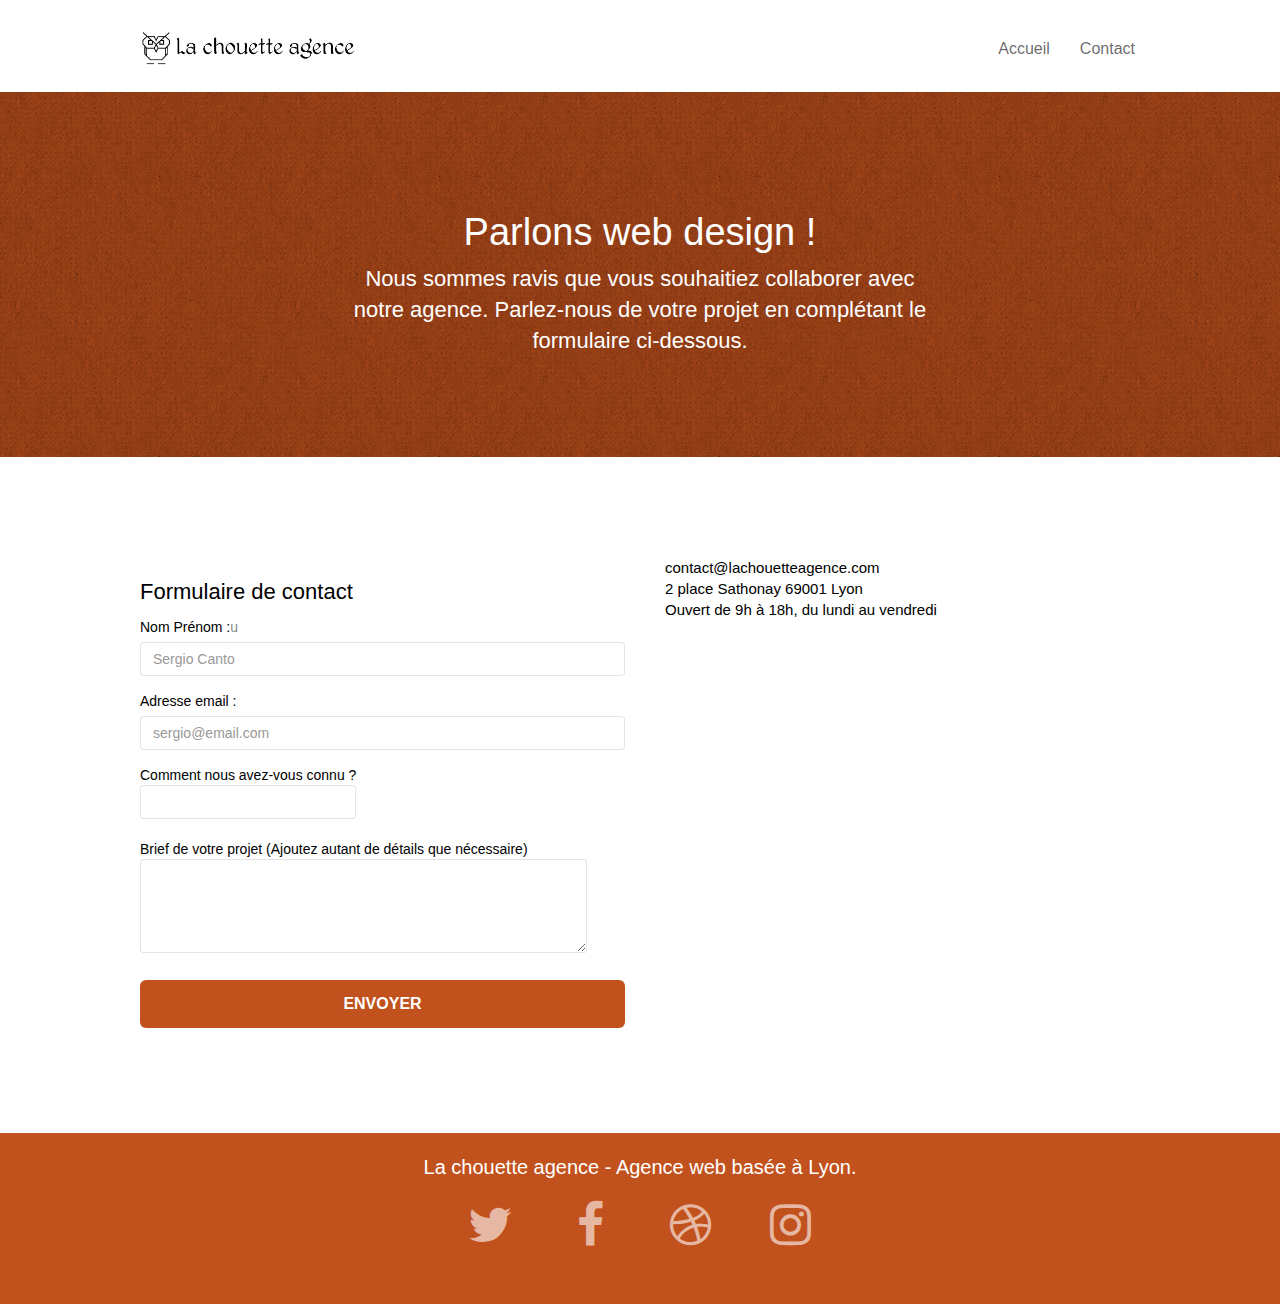
==== commit 7bcce03b: "clean code" ====
--- a/contact.html
+++ b/contact.html
@@ -1,159 +1,191 @@
 <!doctype html>
 <html lang="fr">
-<head>
+  <head>
     <meta charset="utf-8">
     <meta name="description" content="Entreprise de web design basé a Lyon, stratégie, conseil, solutions de Web design sur mesure, Créations graphiques pour un site web qui vous resemble">
     <meta name="viewport" content="width=device-width, initial-scale=1.0, viewport-fit=cover">
     <link rel="shortcut icon" type="image/png" href="favicon.jpg">
-	<link rel="stylesheet" href="https://stackpath.bootstrapcdn.com/bootstrap/3.4.1/css/bootstrap.min.css" integrity="sha384-HSMxcRTRxnN+Bdg0JdbxYKrThecOKuH5zCYotlSAcp1+c8xmyTe9GYg1l9a69psu" crossorigin="anonymous">
-	<link rel="stylesheet" type="text/css" href="style.css">
-	<link rel="stylesheet" type="text/css" href="./css/font-awesome.css">
-	<link rel="stylesheet" type="text/css" href="./css/et-line.css">	
-    <title>La Chouette Agence - Entreprise de Web Design à Lyon</title>
-<!-- Analytics -->
-<!-- Analytics END -->
-</head>
-<body>
-<!-- Principal conteneur -->
-<section class="page-container">
-
-<!-- bloc-0 -->
-<header class="bloc bgc-white l-bloc " id="bloc-0">
-	<div class="container bloc-sm">
-		<nav class="navbar row">
-			<div class="navbar-header">
-				<a class="navbar-brand" href="index.html"><img src="img/la-chouette-agence.webp" alt="paris web design logo agence web meilleure agence" height="40" /></a>
-				<button id="nav-toggle" type="button" class="ui-navbar-toggle navbar-toggle" data-toggle="collapse" data-target=".navbar-1">
-					<span class="sr-only">Toggle navigation</span><span class="icon-bar"></span><span class="icon-bar"></span><span class="icon-bar"></span>
-				</button>
-			</div>
-			<div class="collapse navbar-collapse navbar-1 special-dropdown-nav">
-				<ul class="site-navigation nav navbar-nav">
-					<li>
-						<a href="index.html">Accueil</a>
-					</li>
-					<li>
-						<a href="contact.html" class="active" >Contact</a>
-					</li>
-				</ul>
-			</div>
-		</nav>
-	</div>
-</header>
-<!-- bloc-0 END -->
-
-<!-- bloc-6 -->
-<div class="bloc bg-dots-bg bg-repeat bgc-atomic-tangerine d-bloc bloc-bg-texture texture-paper" id="bloc-6">
-	<div class="container bloc-lg">
-		<div class="row">
-			<div class="col-sm-12">
-				<h1 class="text-center hero-bloc-text tc-white">
-					Parlons web design !
-				</h1>
-				<p class="text-center mg-lg tc-white tight-width-whitespace">
-					Nous sommes ravis que vous souhaitiez collaborer avec notre agence.<br>
-					Parlez-nous de votre projet en complétant le formulaire ci-dessous.
-				</p>
-			</div>
-		</div>
-	</div>
-</div>
-<!-- bloc-6 END -->
-
-<!-- bloc-7 -->
-<div class="bloc bgc-white l-bloc" id="bloc-7">
-	<div class="container bloc-lg">
-		<div class="row">
-			<div class="col-sm-6">
-				<h2>Formulaire de contact</h2>
-				<form id="form_1" action="/my-handling-form-page" method="post">
-					<div class="form-group">
-						<label for="name">
-							Nom Prénom :
-						</label>
-						<input id="name" name="user_name" class="form-control" placeholder="Sergio Canto" required />
-					</div>
-					<div class="form-group">
-						<label for="email">
-							Adresse email :
-						</label>
-						<input id="email" class="form-control" type="email" placeholder="sergio@email.com" required />
-					</div>
-					<div class="form-group">
-						<label for="howDidYouFindUs">
-							Comment nous avez-vous connu ?
-							<input id="howDidYouFindUs" class="form-control" required id="input_504" />
-						</label>
-					</div>
-					<div class="form-group">
-						<label for="message">
-							Brief de votre projet (Ajoutez autant de détails que nécessaire)<br>
-							<textarea id="message" name="user_message" class="form-control" rows="4" cols="50" required></textarea>
-						</label>
-					</div> 
-					<button class="bloc-button btn btn-lg btn-block cta-hero btn-atomic-tangerine" type="submit">
-						Envoyer
-					</button>
-				</form>
-			</div>
-			<address class="col-sm-6">
-				<p>
-					contact@lachouetteagence.com<br>2 place Sathonay 69001 Lyon<br>Ouvert de 9h à 18h, du lundi au vendredi<br>
-				</p>
-				<div class="googleMaps">
-					<iframe title="Address of Agence Web Design - Lyon" src="https://www.google.com/maps/embed?pb=!1m18!1m12!1m3!1d862.5597998819254!2d4.830726705486619!3d45.76905824828234!2m3!1f0!2f0!3f0!3m2!1i1024!2i768!4f13.1!3m3!1m2!1s0x47f4eb020f3664e9%3A0x13e3d71752922c1f!2s2%20Pl.%20Sathonay%2C%2069001%20Lyon!5e0!3m2!1sfr!2sfr!4v1629535504383!5m2!1sfr!2sfr" width="350" height="250" style="border:0;" allowfullscreen="" loading="lazy"></iframe>
-				</div>
-			</address>
-		</div>
-	</div>
-</div>
-<!-- bloc-7 END -->
-
-<!-- ScrollToTop Button -->
-<a class="bloc-button btn btn-d scrollToTop" onclick="scrollToTarget('1')"><span class="fa fa-chevron-up"></span></a>
-<!-- ScrollToTop Button END-->
-
-
-<!-- Footer - bloc-8 -->
-<div class="bloc bgc-atomic-tangerine d-bloc" id="bloc-8">
-	<div class="container bloc-sm">
-		<div class="row">
-			<div class="col-sm-12">
-				<p class="text-center white">
-					La chouette agence - Agence web basée à Lyon.<br>
-				</p>
-				<div class="row row-no-gutters social">
-					<div class="col-sm-3">
-						<div class="text-center">
-							<a class="social" href="https://twitter.com/" aria-label="twitter link"><span class="fa fa-twitter icon-md"></span></a>
-						</div>
-					</div>
-					<div class="col-sm-3">
-						<div class="text-center">
-							<a class="social" href="https://fr-fr.facebook.com/" aria-label="facebook link"><span class="fa fa-facebook icon-md"></span></a>
-						</div>
-					</div>
-					<div class="col-sm-3">
-						<div class="text-center">
-							<a class="social" href="https://dribbble.com/" aria-label="dribbble link"><span class="fa fa-dribbble icon-md"></span></a>
-						</div>
-					</div>
-					<div class="col-sm-3">
-						<div class="text-center">
-							<a class="social" href="https://www.instagram.com/" aria-label="instagram link"><span class="fa fa-instagram icon-md"></span></a>
-						</div>
-					</div>
-				</div>
-			</div>
-		</div>
-	</div>
-</div>
-<!-- Footer - bloc-8 END -->
-
-</section>
-<!-- Principal conteneur END -->
-		<script src="https://code.jquery.com/jquery-3.6.0.min.js" integrity="sha256-/xUj+3OJU5yExlq6GSYGSHk7tPXikynS7ogEvDej/m4=" crossorigin="anonymous"></script>
-		<script defer="" src="https://stackpath.bootstrapcdn.com/bootstrap/3.4.1/js/bootstrap.min.js" integrity="sha384-aJ21OjlMXNL5UyIl/XNwTMqvzeRMZH2w8c5cRVpzpU8Y5bApTppSuUkhZXN0VxHd" crossorigin="anonymous"></script>
-		<script src="./js/blocs.js"></script>
-</body>
+    <link rel="stylesheet" href="https://stackpath.bootstrapcdn.com/bootstrap/3.4.1/css/bootstrap.min.css" integrity="sha384-HSMxcRTRxnN+Bdg0JdbxYKrThecOKuH5zCYotlSAcp1+c8xmyTe9GYg1l9a69psu" crossorigin="anonymous">
+    <link rel="stylesheet" type="text/css" href="style.css">
+    <link rel="stylesheet" type="text/css" href="./css/font-awesome.css">
+    <link rel="stylesheet" type="text/css" href="./css/et-line.css">	
+    <title>La Chouette Agence - Entreprise de Web Design à Lyon
+    </title>
+    <!-- Analytics -->
+    <!-- Analytics END -->
+  </head>
+  <body>
+    <!-- Principal conteneur -->
+    <div class="page-container">
+      <!-- bloc-0 -->
+      <header class="bloc bgc-white l-bloc " id="bloc-0">
+        <div class="container bloc-sm">
+          <nav class="navbar row">
+            <div class="navbar-header">
+              <a class="navbar-brand" href="index.html">
+                <img src="img/la-chouette-agence.webp" alt="paris web design logo agence web meilleure agence" height="40" />
+              </a>
+              <button id="nav-toggle" type="button" class="ui-navbar-toggle navbar-toggle" data-toggle="collapse" data-target=".navbar-1">
+                <span class="sr-only">Toggle navigation
+                </span>
+                <span class="icon-bar">
+                </span>
+                <span class="icon-bar">
+                </span>
+                <span class="icon-bar">
+                </span>
+              </button>
+            </div>
+            <div class="collapse navbar-collapse navbar-1 special-dropdown-nav">
+              <ul class="site-navigation nav navbar-nav">
+                <li>
+                  <a href="index.html">Accueil
+                  </a>
+                </li>
+                <li>
+                  <a href="contact.html" class="active" >Contact
+                  </a>
+                </li>
+              </ul>
+            </div>
+          </nav>
+        </div>
+      </header>
+      <!-- bloc-0 END -->
+      <!-- bloc-6 -->
+      <div class="bloc bg-dots-bg bg-repeat bgc-atomic-tangerine d-bloc bloc-bg-texture texture-paper" id="bloc-6">
+        <div class="container bloc-lg">
+          <div class="row">
+            <div class="col-sm-12">
+              <h1 class="text-center hero-bloc-text tc-white">
+                Parlons web design !
+              </h1>
+              <h2 class="text-center mg-lg tc-white tight-width-whitespace">
+                Nous sommes ravis que vous souhaitiez collaborer avec notre agence.
+                Parlez-nous de votre projet en complétant le formulaire ci-dessous.
+              </h2>
+            </div>
+          </div>
+        </div>
+      </div>
+      <!-- bloc-6 END -->
+      <!-- bloc-7 -->
+      <div class="bloc bgc-white l-bloc" id="bloc-7">
+        <div class="container bloc-lg">
+          <div class="row">
+            <div class="col-sm-6">
+              <h2>Formulaire de contact
+              </h2>
+              <form id="form_1" action="/my-handling-form-page" method="post">
+                <div class="form-group">
+                  <label for="name">
+                    Nom Prénom :
+                  </label>u
+                  <input id="name" name="user_name" class="form-control" 
+                         placeholder="Sergio Canto" required />
+                </div>
+                <div class="form-group">
+                  <label for="email">
+                    Adresse email :
+                  </label>
+                  <input id="email" class="form-control" type="email" placeholder="sergio@email.com" required />
+                </div>
+                <div class="form-group">
+                  <label for="howDidYouFindUs">
+                    Comment nous avez-vous connu ?
+                    <input id="howDidYouFindUs" class="form-control" required />
+                  </label>
+                </div>
+                <div class="form-group">
+                  <label for="message">
+                    Brief de votre projet (Ajoutez autant de détails que nécessaire)
+                    <br>
+                    <textarea id="message" name="user_message" class="form-control" rows="4" cols="50" required>
+                    </textarea>
+                  </label>
+                </div> 
+                <button class="bloc-button btn btn-lg btn-block cta-hero btn-atomic-tangerine" type="submit">
+                  Envoyer
+                </button>
+              </form>
+            </div>
+            <address class="col-sm-6">
+              <p>
+                contact@lachouetteagence.com
+                <br>2 place Sathonay 69001 Lyon
+                <br>Ouvert de 9h à 18h, du lundi au vendredi
+                <br>
+              </p>
+              <div class="googleMaps">
+                <iframe title="Address of Agence Web Design - Lyon" src="https://www.google.com/maps/embed?pb=!1m18!1m12!1m3!1d862.5597998819254!2d4.830726705486619!3d45.76905824828234!2m3!1f0!2f0!3f0!3m2!1i1024!2i768!4f13.1!3m3!1m2!1s0x47f4eb020f3664e9%3A0x13e3d71752922c1f!2s2%20Pl.%20Sathonay%2C%2069001%20Lyon!5e0!3m2!1sfr!2sfr!4v1629535504383!5m2!1sfr!2sfr" width="350" height="250" style="border:0;" allowfullscreen="" loading="lazy">
+                </iframe>
+              </div>
+            </address>
+          </div>
+        </div>
+      </div>
+      <!-- bloc-7 END -->
+      <!-- ScrollToTop Button -->
+      <a class="bloc-button btn btn-d scrollToTop" onclick="scrollToTarget('1')">
+        <span class="fa fa-chevron-up">
+        </span>
+      </a>
+      <!-- ScrollToTop Button END-->
+      <!-- Footer - bloc-8 -->
+      <div class="bloc bgc-atomic-tangerine d-bloc" id="bloc-8">
+        <div class="container bloc-sm">
+          <div class="row">
+            <div class="col-sm-12">
+              <p class="text-center white">
+                La chouette agence - Agence web basée à Lyon.
+                <br>
+              </p>
+              <div class="row row-no-gutters social">
+                <div class="col-sm-3">
+                  <div class="text-center">
+                    <a class="social" href="https://twitter.com/" aria-label="twitter link">
+                      <span class="fa fa-twitter icon-md">
+                      </span>
+                    </a>
+                  </div>
+                </div>
+                <div class="col-sm-3">
+                  <div class="text-center">
+                    <a class="social" href="https://fr-fr.facebook.com/" aria-label="facebook link">
+                      <span class="fa fa-facebook icon-md">
+                      </span>
+                    </a>
+                  </div>
+                </div>
+                <div class="col-sm-3">
+                  <div class="text-center">
+                    <a class="social" href="https://dribbble.com/" aria-label="dribbble link">
+                      <span class="fa fa-dribbble icon-md">
+                      </span>
+                    </a>
+                  </div>
+                </div>
+                <div class="col-sm-3">
+                  <div class="text-center">
+                    <a class="social" href="https://www.instagram.com/" aria-label="instagram link">
+                      <span class="fa fa-instagram icon-md">
+                      </span>
+                    </a>
+                  </div>
+                </div>
+              </div>
+            </div>
+          </div>
+        </div>
+      </div>
+      <!-- Footer - bloc-8 END -->
+    </div>
+    <!-- Principal conteneur END -->
+    <script src="https://code.jquery.com/jquery-3.6.0.min.js" integrity="sha256-/xUj+3OJU5yExlq6GSYGSHk7tPXikynS7ogEvDej/m4=" crossorigin="anonymous">
+    </script>
+    <script defer="" src="https://stackpath.bootstrapcdn.com/bootstrap/3.4.1/js/bootstrap.min.js" integrity="sha384-aJ21OjlMXNL5UyIl/XNwTMqvzeRMZH2w8c5cRVpzpU8Y5bApTppSuUkhZXN0VxHd" crossorigin="anonymous">
+    </script>
+    <script src="./js/blocs.js">
+    </script>
+  </body>
 </html>
